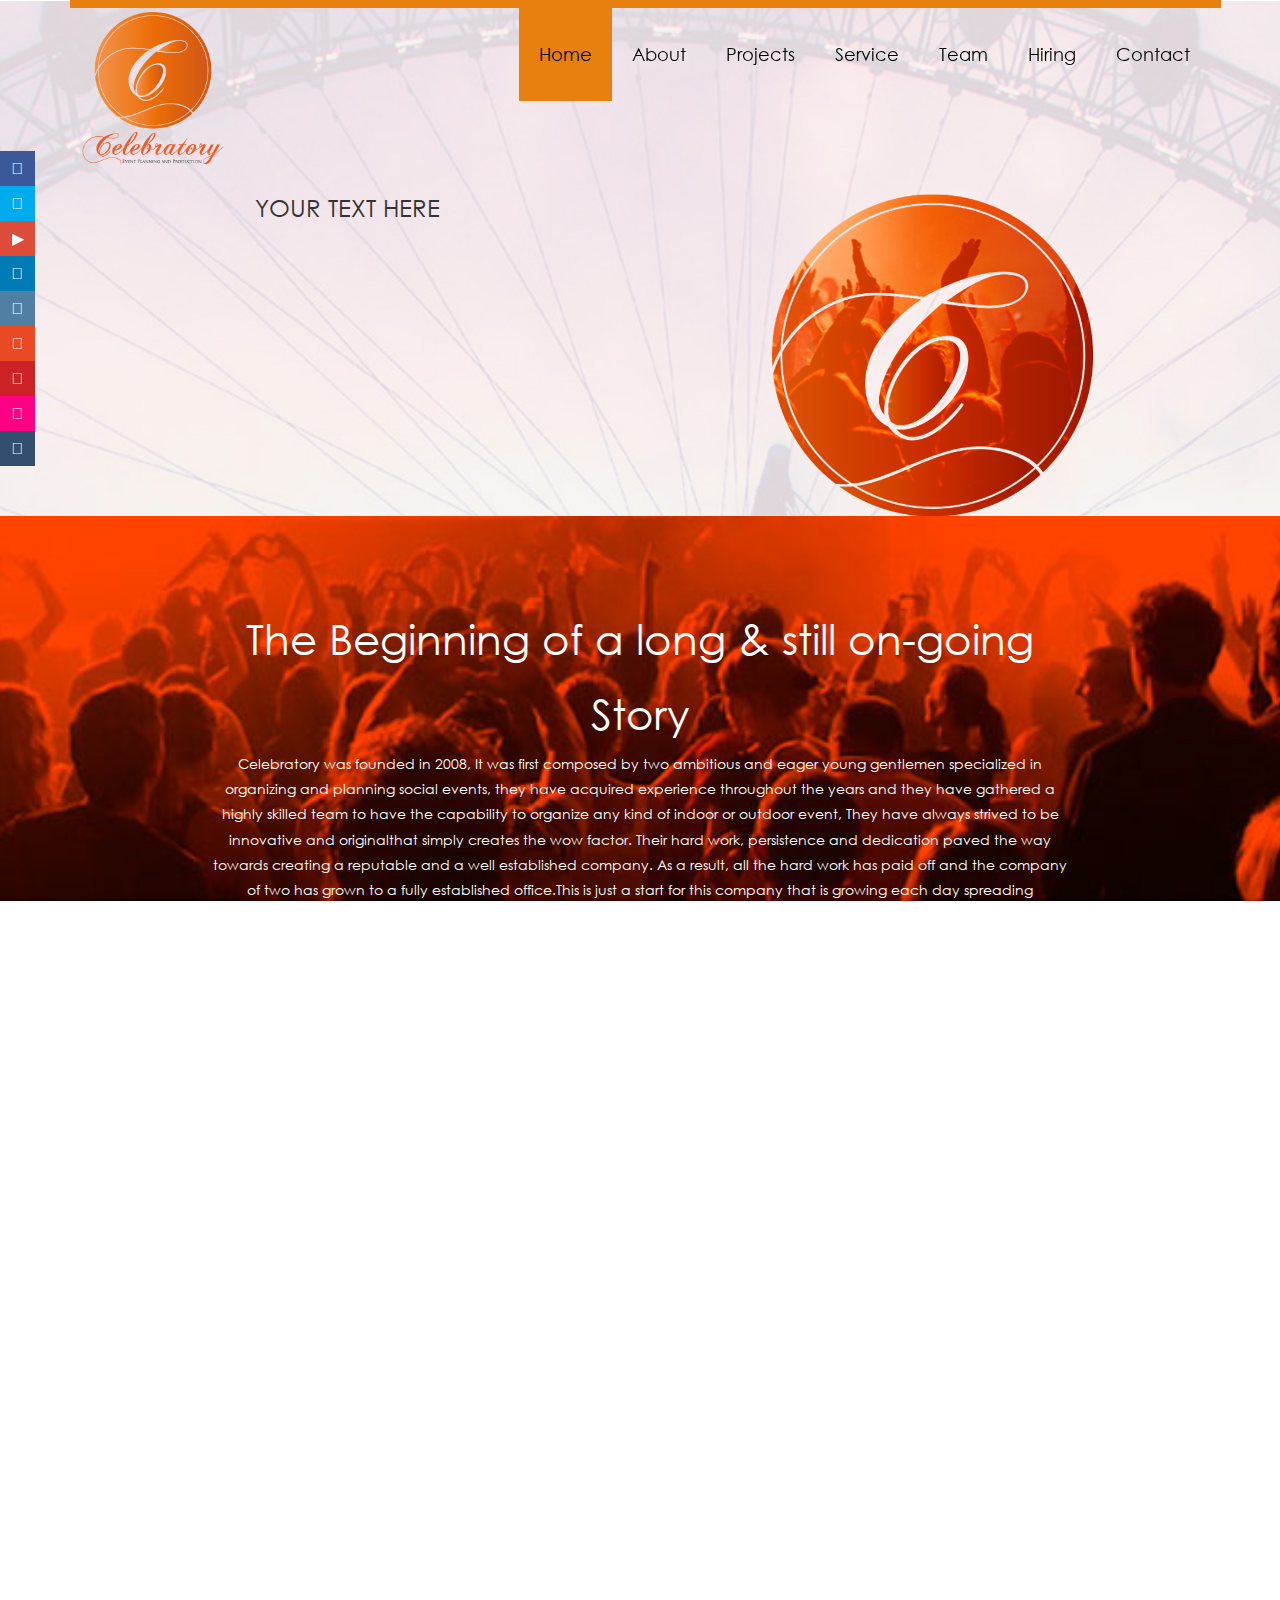
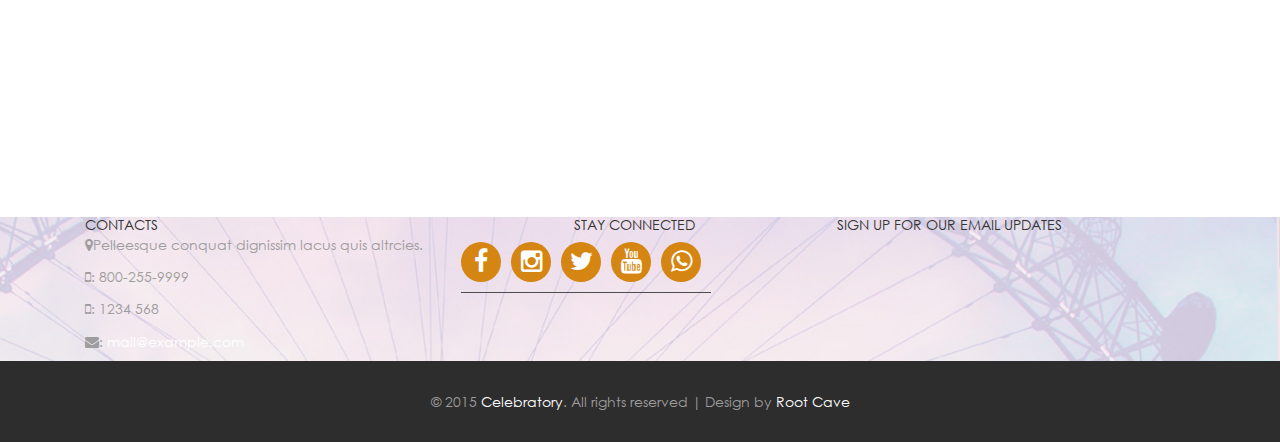
==== index.html @ a5f28ac8 "hiring finished" ====
<html><head>
        <title>Celebratory | Home :: House of Celebration</title>
        <link href="css/font-awesome.min.css" rel="stylesheet" type="text/css" media="all">
        <link href="css/entypo.css" rel="stylesheet" type="text/css" media="all">
        <link href="css/bootstrap.css" type="text/css" rel="stylesheet" media="all">
        <link href="css/style.css" type="text/css" rel="stylesheet" media="all">
        <!-- Custom Theme files -->
        <meta name="viewport" content="width=device-width, initial-scale=1">
        <meta http-equiv="Content-Type" content="text/html; charset=utf-8">
        <meta name="keywords" content="Framer Responsive web template, Bootstrap Web Templates, Flat Web Templates, Android Compatible web template, 

	Smartphone Compatible web template, free webdesigns for Nokia, Samsung, LG, SonyErricsson, Motorola web design">
        <script type="application/x-javascript">
            addEventListener("load", function() { setTimeout(hideURLbar, 0); }, false); function hideURLbar(){ window.scrollTo(0,1); }
        </script>
        <!-- //Custom Theme files -->
        <!--web-font-->
        <!--//web-font-->
        <!-- js -->
        <script src="js/jquery-1.11.1.min.js"></script>
        <!-- //js -->
        <!-- start-smoth-scrolling-->
        <script type="text/javascript" src="js/move-top.js"></script>
        <script type="text/javascript" src="js/easing.js"></script>
        <script type="text/javascript">
            jQuery(document).ready(function($) {
            			$(".scroll").click(function(event){		
            				event.preventDefault();
            				$('html,body').animate({scrollTop:$(this.hash).offset().top},1000);
            			});
            		});
        </script>
        <!--//end-smoth-scrolling-->
    </head><body>
        <!--banner-->
        <div class="banner">
            <!--header-->
            <div class="top-nav">
                <nav class="navbar navbar-default">
                    <div class="container">
                        <span></span>
                        <div class="navbar-header navbar-left">
                            <button type="button" class="navbar-toggle collapsed" data-toggle="collapse" data-target="#bs-example-navbar-collapse-1">
                                <span class="sr-only">Toggle navigation</span>
                                <span class="icon-bar"></span>
                                <span class="icon-bar"></span>
                                <span class="icon-bar"></span>
                            </button>
                            <!-- <h1><a href="index.html">Framer</a></h1> -->
                            <img src="img/celebratory.png" class="logo">
                        </div>
                        <!--navigation-->
                        <!-- Collect the nav links, forms, and other content for toggling -->
                        <div class="collapse navbar-collapse navbar-right" id="bs-example-navbar-collapse-1">
                            <ul class="nav navbar-nav navbar-left">
                                <li class="hvr-bounce-to-bottom active">
                                    <a href="index.html">Home</a>
                                </li>
                                <li class="hvr-bounce-to-bottom">
                                    <a href="about.html">About</a>
                                </li><li class="hvr-bounce-to-bottom">
                                    <a href="projects.html">Projects</a>
                                </li>
                                <li class="hvr-bounce-to-bottom">
                                    <a href="service.html">Service</a>
                                </li>
                                <li class="hvr-bounce-to-bottom">
                                    <a href="team.html">Team</a>
                                </li>
                                <li class="hvr-bounce-to-bottom">
                                    <a href="hiring.html">Hiring</a>
                                </li>
                                <li class="hvr-bounce-to-bottom">
                                    <a href="contact.html">Contact</a>
                                </li>
                            </ul>
                            <div class="clearfix"></div>
                        </div>
                        <!--//navigation-->
                    </div>
                </nav>
            </div>
            <!--//header-->
            <aside id="sticky-social">
                <ul>
                    <li>
                        <a href="#" class="entypo-facebook" target="_blank"><span>Facebook</span></a>
                    </li>
                    <li>
                        <a href="#" class="entypo-twitter" target="_blank"><span>Twitter</span></a>
                    </li>
                    <li>
                        <a href="#" class="entypo-play" target="_blank"><span>Youtube</span></a>
                    </li>
                    <li>
                        <a href="#" class="entypo-linkedin" target="_blank"><span>LinkedIn</span></a>
                    </li>
                    <li>
                        <a href="#" class="entypo-instagrem" target="_blank"><span>Instagram</span></a>
                    </li>
                    <li>
                        <a href="#" class="entypo-stumbleupon" target="_blank"><span>StumbleUpon</span></a>
                    </li>
                    <li>
                        <a href="#" class="entypo-pinterest" target="_blank"><span>Pinterest</span></a>
                    </li>
                    <li>
                        <a href="#" class="entypo-flickr" target="_blank"><span>Flickr</span></a>
                    </li>
                    <li>
                        <a href="#" class="entypo-tumblr" target="_blank"><span>Tumblr</span></a>
                    </li>
                </ul>
            </aside>
            <!--banner-info-->
            <div class="banner-info">
                <!-- container -->
                <div class="container">
                    <!--banner Slider starts Here-->
                    <div class="row">
                        <!--Header Text -->
                        <div class="col-md-6 col-sm-12">
                            <h3 class="text-center">YOUR TEXT HERE</h3>
                        </div>
                        <!--Header Image -->
                        <div class="col-md-6 col-sm-12" >
                            <img src="img/home/icon.png" class="header-img img-responsive">
                        </div>
                    </div>
                    <!--//End-slider-script-->
                </div>
            </div>
            <!--//banner-->
            <!-- welcome -->
            <div class="welcome">
                <!-- container -->
                <div class="container">
                    <div class="welcome-info">
                        <h3 class="welcome-title">The Beginning of a long &amp; still on-going Story</h3>
                        <p>Celebratory was founded in 2008, It was first composed by two ambitious
                            and eager young gentlemen specialized in organizing and planning social
                            events, they have acquired experience throughout the years and they have
                            gathered a highly skilled team to have the capability to organize any kind
                            of indoor or outdoor event, They have always strived to be innovative and
                            originalthat simply creates the wow factor. Their hard work, persistence
                            and dedication paved the way towards creating a reputable and a well established
                            company. As a result, all the hard work has paid off and the company of
                            two has grown to a fully established office.This is just a start for this
                            company that is growing each day spreading happiness.</p>
                    </div>
                    <div class="clearfix"></div>
                </div>
                <!-- //container -->
            </div>
            <!-- //welcome -->
            <!--slid-->
            <div class="slid">
                <div class="container">
                    <div class="slid-info">
                        <h4>Planning &amp; production</h4>
                        <p>"Lorem ipsum dolor sit amet, consectetur adipiscing elit, sed do eiusmod
                            tempor incididunt ut labore et dolore magna aliqua. Ut enim ad minim veniam,
                            quis nostrud exercitation ullamco laboris nisi ut aliquip ex ea commodo
                            consequat. "Lorem ipsum dolor sit amet, consectetur adipiscing elit, sed
                            do eiusmod tempor incididunt ut labore et dolore magna aliqua. Ut enim
                            ad minim veniam, quis nostrud exercitation ullamco laboris nisi ut aliquip
                            ex ea commodo consequat.</p>
                    </div>
                </div>
            </div>
            <!--//slid-->
            <!--team-->
            <div class="qe">
                <div class="container">
                    <div class="col-md-6">
                        <h4>CELEBRATORY QUALITY</h4>
                        <p>Lorem ipsum dolor sit amet, consectetur adipiscing elit, sed do eiusmod
                            tempor incididunt ut labore et dolore magna aliqua. Ut enim ad minim veniam,
                            quis nostrud exercitation ullamco laboris nisi ut aliquip</p>
                    </div>
                    <div class="col-md-6">
                        <h4>CELEBRATORY EXPERIENCE</h4>
                        <p>Lorem ipsum dolor sit amet, consectetur adipiscing elit, sed do eiusmod
                            tempor incididunt ut labore et dolore magna aliqua. Ut enim ad minim veniam,
                            quis nostrud exercitation ullamco laboris nisi ut aliquip e</p>
                    </div>
                </div>
            </div>
            <!--//qe-->
            <!-- footer-->
            <div class="footer">
                <div class="container">
                    <div class="footer-grids">
                        <div class="col-md-4 footer-grid ">
                            <h5 class="title">CONTACTS</h5>
                            <p>
                                <i class="fa fa-map-marker"></i>Pelleesque conquat dignissim lacus quis altrcies.</p>
                            <div class="footer-grid-address">
                                <p>
                                    <i class="fa fa-mobile"></i>: 800-255-9999</p>
                                <p>
                                    <i class="fa fa-mobile"></i>: 1234 568</p>
                                <p>
                                    <i class="fa fa-envelope"></i>:
                                    <a class="email-link" href="mailto:example@mail.com">mail@example.com</a>
                                </p>
                            </div>
                            <div class="clearfix"></div>
                        </div>
                        <div class="col-md-4 footer-grid text-center">
                            <h5 class="title">STAY CONNECTED</h5>
                            <ul class="fa-social">
                                <li>
                                    <a href="http://facebook.com/" target="_blank"><i class="fa fa-facebook"></i></a>
                                </li>
                                <li>
                                    <a href="http://instagram.com/" target="_blank"><i class="fa fa-instagram"></i></a>
                                </li>
                                <li>
                                    <a href="http://twitter.com/" target="_blank"><i class="fa fa-twitter"></i></a>
                                </li>
                                <li>
                                    <a href="http://youtube.com/" target="_blank"><i class="fa fa-youtube"></i> </a>
                                </li>
                                <li>
                                    <a href="intent://send/01005399170#Intent;scheme=smsto;package=com.whatsapp;action=android.intent.action.SENDTO;end"><i class="fa fa-whatsapp"></i> </a>
                                </li>
                            </ul>
                        </div>
                        <div class="col-md-4 footer-grid">
                            <h5 class="title">SIGN UP FOR OUR EMAIL UPDATES</h5>
                            <ul></ul>
                        </div>
                    </div>
                </div>
            </div>
            <div class="clear"></div>
            <div class="copy-right">
                <div class="container">
                    <p>© 2015
                        <a href="index.html">Celebratory</a>. All rights reserved | Design by
                        <a href="http://rootcave.com">Root Cave </a>
                    </p>
                </div>
            </div>
            <!--//footer-->
            <!--smooth-scrolling-of-move-up-->
            <script type="text/javascript">
                $(document).ready(function() {
                			/*
                			var defaults = {
                				containerID: 'toTop', // fading element id
                				containerHoverID: 'toTopHover', // fading element hover id
                				scrollSpeed: 1200,
                				easingType: 'linear' 
                			};
                			*/
                			
                			$().UItoTop({ easingType: 'easeOutQuart' });
                			
                		});
            </script>
            <a href="#" id="toTop" style="display: block;"> <span id="toTopHover" style="opacity: 1;"> </span></a>
            <!--//smooth-scrolling-of-move-up-->
            <!-- Bootstrap core JavaScript==================================================-
            ->

    <!-- Placed at the end of the document so the pages load faster -->
            <script src="js/bootstrap.js"></script>
    

</div></body></html>
---- css/entypo.css ----
@charset "UTF-8";
@font-face {
  font-family: 'entypo';
  font-style: normal;
  font-weight: normal;
  src: url('http://weloveiconfonts.com/api/fonts/entypo/entypo.eot');
  src: url('http://weloveiconfonts.com/api/fonts/entypo/entypo.eot?#iefix') format('eot'), 
  url('http://weloveiconfonts.com/api/fonts/entypo/entypo.woff') format('woff'), 
  url('http://weloveiconfonts.com/api/fonts/entypo/entypo.ttf') format('truetype'), 
  url('http://weloveiconfonts.com/api/fonts/entypo/entypo.svg#entypo') format('svg');
}
.entypo-note:before{content:"\266a"}.entypo-note-beamed:before{content:"\266b"}.entypo-music:before{content:"\1f3b5"}.entypo-search:before{content:"\1f50d"}.entypo-flashlight:before{content:"\1f526"}.entypo-mail:before{content:"\2709"}.entypo-heart:before{content:"\2665"}.entypo-heart-empty:before{content:"\2661"}.entypo-star:before{content:"\2605"}.entypo-star-empty:before{content:"\2606"}.entypo-user:before{content:"\1f464"}.entypo-users:before{content:"\1f465"}.entypo-user-add:before{content:"\e700"}.entypo-video:before{content:"\1f3ac"}.entypo-picture:before{content:"\1f304"}.entypo-camera:before{content:"\1f4f7"}.entypo-layout:before{content:"\268f"}.entypo-menu:before{content:"\2630"}.entypo-check:before{content:"\2713"}.entypo-cancel:before{content:"\2715"}.entypo-cancel-circled:before{content:"\2716"}.entypo-cancel-squared:before{content:"\274e"}.entypo-plus:before{content:"\2b"}.entypo-plus-circled:before{content:"\2795"}.entypo-plus-squared:before{content:"\229e"}.entypo-minus:before{content:"\2d"}.entypo-minus-circled:before{content:"\2796"}.entypo-minus-squared:before{content:"\229f"}.entypo-help:before{content:"\2753"}.entypo-help-circled:before{content:"\e704"}.entypo-info:before{content:"\2139"}.entypo-info-circled:before{content:"\e705"}.entypo-back:before{content:"\1f519"}.entypo-home:before{content:"\2302"}.entypo-link:before{content:"\1f517"}.entypo-attach:before{content:"\1f4ce"}.entypo-lock:before{content:"\1f512"}.entypo-lock-open:before{content:"\1f513"}.entypo-eye:before{content:"\e70a"}.entypo-tag:before{content:"\e70c"}.entypo-bookmark:before{content:"\1f516"}.entypo-bookmarks:before{content:"\1f4d1"}.entypo-flag:before{content:"\2691"}.entypo-thumbs-up:before{content:"\1f44d"}.entypo-thumbs-down:before{content:"\1f44e"}.entypo-download:before{content:"\1f4e5"}.entypo-upload:before{content:"\1f4e4"}.entypo-upload-cloud:before{content:"\e711"}.entypo-reply:before{content:"\e712"}.entypo-reply-all:before{content:"\e713"}.entypo-forward:before{content:"\27a6"}.entypo-quote:before{content:"\275e"}.entypo-code:before{content:"\e714"}.entypo-export:before{content:"\e715"}.entypo-pencil:before{content:"\270e"}.entypo-feather:before{content:"\2712"}.entypo-print:before{content:"\e716"}.entypo-retweet:before{content:"\e717"}.entypo-keyboard:before{content:"\2328"}.entypo-comment:before{content:"\e718"}.entypo-chat:before{content:"\e720"}.entypo-bell:before{content:"\1f514"}.entypo-attention:before{content:"\26a0"}.entypo-alert:before{content:"\1f4a5'"}.entypo-vcard:before{content:"\e722"}.entypo-address:before{content:"\e723"}.entypo-location:before{content:"\e724"}.entypo-map:before{content:"\e727"}.entypo-direction:before{content:"\27a2"}.entypo-compass:before{content:"\e728"}.entypo-cup:before{content:"\2615"}.entypo-trash:before{content:"\e729"}.entypo-doc:before{content:"\e730"}.entypo-docs:before{content:"\e736"}.entypo-doc-landscape:before{content:"\e737"}.entypo-doc-text:before{content:"\1f4c4"}.entypo-doc-text-inv:before{content:"\e731"}.entypo-newspaper:before{content:"\1f4f0"}.entypo-book-open:before{content:"\1f4d6"}.entypo-book:before{content:"\1f4d5"}.entypo-folder:before{content:"\1f4c1"}.entypo-archive:before{content:"\e738"}.entypo-box:before{content:"\1f4e6"}.entypo-rss:before{content:"\e73a"}.entypo-phone:before{content:"\1f4dE"}.entypo-cog:before{content:"\2699"}.entypo-tools:before{content:"\2692"}.entypo-share:before{content:"\e73c"}.entypo-shareable:before{content:"\e73e"}.entypo-basket:before{content:"\e73d"}.entypo-bag:before{content:"\1f45c'"}.entypo-calendar:before{content:"\1f4c5"}.entypo-login:before{content:"\e740"}.entypo-logout:before{content:"\e741"}.entypo-mic:before{content:"\1f3a4"}.entypo-mute:before{content:"\1f507"}.entypo-sound:before{content:"\1f50a"}.entypo-volume:before{content:"\e742"}.entypo-clock:before{content:"\1f554"}.entypo-hourglass:before{content:"\23f3"}.entypo-lamp:before{content:"\1f4a1"}.entypo-light-down:before{content:"\1f505"}.entypo-light-up:before{content:"\1f506"}.entypo-adjust:before{content:"\25d1"}.entypo-block:before{content:"\1f6ab"}.entypo-resize-full:before{content:"\e744"}.entypo-resize-small:before{content:"\e746"}.entypo-popup:before{content:"\e74c"}.entypo-publish:before{content:"\e74d"}.entypo-window:before{content:"\e74e"}.entypo-arrow-combo:before{content:"\e74f"}.entypo-down-circled:before{content:"\e758"}.entypo-left-circled:before{content:"\e759"}.entypo-right-circled:before{content:"\e75a"}.entypo-up-circled:before{content:"\e75b"}.entypo-down-open:before{content:"\e75c"}.entypo-left-open:before{content:"\e75d"}.entypo-right-open:before{content:"\e75e"}.entypo-up-open:before{content:"\e75f"}.entypo-down-open-mini:before{content:"\e760"}.entypo-left-open-mini:before{content:"\e761"}.entypo-right-open-mini:before{content:"\e762"}.entypo-up-open-mini:before{content:"\e763"}.entypo-down-open-big:before{content:"\e764"}.entypo-left-open-big:before{content:"\e765"}.entypo-right-open-big:before{content:"\e766"}.entypo-up-open-big:before{content:"\e767"}.entypo-down:before{content:"\2b07"}.entypo-left:before{content:"\2b05"}.entypo-right:before{content:"\27a1"}.entypo-up:before{content:"\2b06"}.entypo-down-dir:before{content:"\25be"}.entypo-left-dir:before{content:"\25c2"}.entypo-right-dir:before{content:"\25b8"}.entypo-up-dir:before{content:"\25b4"}.entypo-down-bold:before{content:"\e4b0"}.entypo-left-bold:before{content:"\e4ad"}.entypo-right-bold:before{content:"\e4ae"}.entypo-up-bold:before{content:"\e4af"}.entypo-down-thin:before{content:"\2193"}.entypo-left-thin:before{content:"\2190"}.entypo-right-thin:before{content:"\2192"}.entypo-up-thin:before{content:"\2191"}.entypo-ccw:before{content:"\27f2"}.entypo-cw:before{content:"\27f3"}.entypo-arrows-ccw:before{content:"\1f504"}.entypo-level-down:before{content:"\21b3"}.entypo-level-up:before{content:"\21b0"}.entypo-shuffle:before{content:"\1f500"}.entypo-loop:before{content:"\1f501"}.entypo-switch:before{content:"\21c6"}.entypo-play:before{content:"\25b6"}.entypo-stop:before{content:"\25a0"}.entypo-pause:before{content:"\2389"}.entypo-record:before{content:"\26ab"}.entypo-to-end:before{content:"\23ed"}.entypo-to-start:before{content:"\23ee"}.entypo-fast-forward:before{content:"\23e9"}.entypo-fast-backward:before{content:"\23ea"}.entypo-progress-0:before{content:"\e768"}.entypo-progress-1:before{content:"\e769"}.entypo-progress-2:before{content:"\e76a"}.entypo-progress-3:before{content:"\e76b"}.entypo-target:before{content:"\1f3af"}.entypo-palette:before{content:"\1f3a8"}.entypo-list:before{content:"\e005"}.entypo-list-add:before{content:"\e003"}.entypo-signal:before{content:"\1f4f6"}.entypo-trophy:before{content:"\1f3c6"}.entypo-battery:before{content:"\1f50b"}.entypo-back-in-time:before{content:"\e771"}.entypo-monitor:before{content:"\1f4bb"}.entypo-mobile:before{content:"\1f4f1"}.entypo-network:before{content:"\e776"}.entypo-cd:before{content:"\1f4bf"}.entypo-inbox:before{content:"\e777"}.entypo-install:before{content:"\e778"}.entypo-globe:before{content:"\1f30e"}.entypo-cloud:before{content:"\2601"}.entypo-cloud-thunder:before{content:"\26c8"}.entypo-flash:before{content:"\26a1"}.entypo-moon:before{content:"\263d"}.entypo-flight:before{content:"\2708"}.entypo-paper-plane:before{content:"\e79b"}.entypo-leaf:before{content:"\1f342"}.entypo-lifebuoy:before{content:"\e788"}.entypo-mouse:before{content:"\e789"}.entypo-briefcase:before{content:"\1f4bc"}.entypo-suitcase:before{content:"\e78e"}.entypo-dot:before{content:"\e78b"}.entypo-dot-2:before{content:"\e78c"}.entypo-dot-3:before{content:"\e78d"}.entypo-brush:before{content:"\e79a"}.entypo-magnet:before{content:"\e7a1"}.entypo-infinity:before{content:"\221e"}.entypo-erase:before{content:"\232b"}.entypo-chart-pie:before{content:"\e751"}.entypo-chart-line:before{content:"\1f4c8"}.entypo-chart-bar:before{content:"\1f4ca"}.entypo-chart-area:before{content:"\1f53e"}.entypo-tape:before{content:"\2707"}.entypo-graduation-cap:before{content:"\1f393"}.entypo-language:before{content:"\e752"}.entypo-ticket:before{content:"\1f3ab"}.entypo-water:before{content:"\1f4a6"}.entypo-droplet:before{content:"\1f4a7"}.entypo-air:before{content:"\e753"}.entypo-credit-card:before{content:"\1f4b3"}.entypo-floppy:before{content:"\1f4be"}.entypo-clipboard:before{content:"\1f4cb"}.entypo-megaphone:before{content:"\1f4e3"}.entypo-database:before{content:"\e754"}.entypo-drive:before{content:"\e755"}.entypo-bucket:before{content:"\e756"}.entypo-thermometer:before{content:"\e757"}.entypo-key:before{content:"\1f511"}.entypo-flow-cascade:before{content:"\e790"}.entypo-flow-branch:before{content:"\e791"}.entypo-flow-tree:before{content:"\e792"}.entypo-flow-line:before{content:"\e793"}.entypo-flow-parallel:before{content:"\e794"}.entypo-rocket:before{content:"\1f680"}.entypo-gauge:before{content:"\e7a2"}.entypo-traffic-cone:before{content:"\e7a3"}.entypo-cc:before{content:"\e7a5"}.entypo-cc-by:before{content:"\e7a6"}.entypo-cc-nc:before{content:"\e7a7"}.entypo-cc-nc-eu:before{content:"\e7a8"}.entypo-cc-nc-jp:before{content:"\e7a9"}.entypo-cc-sa:before{content:"\e7aa"}.entypo-cc-nd:before{content:"\e7ab"}.entypo-cc-pd:before{content:"\e7ac"}.entypo-cc-zero:before{content:"\e7ad"}.entypo-cc-share:before{content:"\e7ae"}.entypo-cc-remix:before{content:"\e7af"}.entypo-github:before{content:"\f300"}.entypo-github-circled:before{content:"\f301"}.entypo-flickr:before{content:"\f303"}.entypo-flickr-circled:before{content:"\f304"}.entypo-vimeo:before{content:"\f306"}.entypo-vimeo-circled:before{content:"\f307"}.entypo-twitter:before{content:"\f309"}.entypo-twitter-circled:before{content:"\f30a"}.entypo-facebook:before{content:"\f30c"}.entypo-facebook-circled:before{content:"\f30d"}.entypo-facebook-squared:before{content:"\f30e"}.entypo-gplus:before{content:"\f30f"}.entypo-gplus-circled:before{content:"\f310"}.entypo-pinterest:before{content:"\f312"}.entypo-pinterest-circled:before{content:"\f313"}.entypo-tumblr:before{content:"\f315"}.entypo-tumblr-circled:before{content:"\f316"}.entypo-linkedin:before{content:"\f318"}.entypo-linkedin-circled:before{content:"\f319"}.entypo-dribbble:before{content:"\f31b"}.entypo-dribbble-circled:before{content:"\f31c"}.entypo-stumbleupon:before{content:"\f31e"}.entypo-stumbleupon-circled:before{content:"\f31f"}.entypo-lastfm:before{content:"\f321"}.entypo-lastfm-circled:before{content:"\f322"}.entypo-rdio:before{content:"\f324"}.entypo-rdio-circled:before{content:"\f325"}.entypo-spotify:before{content:"\f327"}.entypo-spotify-circled:before{content:"\f328"}.entypo-qq:before{content:"\f32a"}.entypo-instagrem:before{content:"\f32d"}.entypo-dropbox:before{content:"\f330"}.entypo-evernote:before{content:"\f333"}.entypo-flattr:before{content:"\f336"}.entypo-skype:before{content:"\f339"}.entypo-skype-circled:before{content:"\f33a"}.entypo-renren:before{content:"\f33c"}.entypo-sina-weibo:before{content:"\f33f"}.entypo-paypal:before{content:"\f342"}.entypo-picasa:before{content:"\f345"}.entypo-soundcloud:before{content:"\f348"}.entypo-mixi:before{content:"\f34b"}.entypo-behance:before{content:"\f34e"}.entypo-google-circles:before{content:"\f351"}.entypo-vkontakte:before{content:"\f354"}.entypo-smashing:before{content:"\f357"}.entypo-sweden:before{content:"\f601"}.entypo-db-shape:before{content:"\f600"}.entypo-logo-db:before{content:"\f603"}
---- css/style.css ----
/*--
Author: Root Cave
Author URL: http://rootcave.com
License: Creative Commons Attribution 3.0 Unported
License URL: http://creativecommons.org/licenses/by/3.0/
--*/
*{
    font-family: 'Century Gothic';
}
body{
	margin:0;
	font-family: 'Century Gothic';
}
@font-face {
      font-family: 'Century Gothic';
      src: url(../fonts/GOTHIC.TTF) format('truetype');
}
body a{
	transition: 0.5s all ease;
	-webkit-transition: 0.5s all ease;
	-moz-transition: 0.5s all ease;
	-o-transition: 0.5s all ease;
	-ms-transition: 0.5s all ease;
	text-decoration:none;
}
h1,h2,h3,h4,h5,h6{
	margin:0;			   
}
p{
	margin:0;
}
ul,label{
	margin:0;
	padding:0;
}
body a:hover{
	text-decoration:none;
}
/*--banner--*/
.banner {
    background: url(../img/home/header.jpg) no-repeat center center fixed;
    -webkit-background-size: cover;
    -moz-background-size: cover;
    -o-background-size: cover;
    background-size: cover;
}
/*--//banner--*/
@media (min-width: 768px){
.header-img{
    max-width:58% !important;
    margin-left: auto;
    margin-right: auto;
    text-align: center;
    display: table-cell;
    vertical-align: middle
}

}
@media (max-width: 480px){
    .header-img{
        max-width:20% !important;
        margin-left: auto;
        margin-right: auto;
        text-align: center;
        display: table-cell;
        vertical-align: middle
    }
}
@media (min-width: 481px) and (max-width: 767px){
    .header-img{
        max-width:40% !important;
        margin-left: auto;
        margin-right: auto;
        text-align: center;
        display: table-cell;
        vertical-align: middle
    }
}
/*--top-nav--*/
.logo{
    width: 166px;
    height: 166px
        
}
.navbar-header h1 {
    font-size: 6em;
    margin: 0 !important;
    display: block;
    height: 0;
    line-height: 0;
    padding: .6em 0;
	background-color:#E88010;
}
.navbar-header h1 a{
	color:#fff;
	padding: 0.15em .3em .1em;
}
.navbar-default .navbar-brand,.navbar-default .navbar-brand:hover, .navbar-default .navbar-brand:focus{
	color:#fff;
}
.navbar-nav > li > a {
    padding: 2em 1.1em;
    font-size: 1.3em;
    color: #000000 !important;
}
div#bs-example-navbar-collapse-1 {
    padding: 0;
}
nav.navbar.navbar-default {
    background: none;
    border: none;
}
.top-nav span {
    border: 4px solid #E88010;
    width: 119%;
    display: block;
}
/* Bounce To Bottom */
.hvr-bounce-to-bottom {
  display: inline-block;
  vertical-align: middle;
  -webkit-transform: translateZ(0);
  -moz-transform: translateZ(0);
  -o-transform: translateZ(0);
  -ms-transform: translateZ(0);
  transform: translateZ(0);
  box-shadow: 0 0 1px rgba(0, 0, 0, 0);
  -moz-box-shadow: 0 0 1px rgba(0, 0, 0, 0);
  -o-box-shadow: 0 0 1px rgba(0, 0, 0, 0);
  -ms-box-shadow: 0 0 1px rgba(0, 0, 0, 0);
  -webkit-box-shadow: 0 0 1px rgba(0, 0, 0, 0);
  -webkit-backface-visibility: hidden;
  -moz-backface-visibility: hidden;
  backface-visibility: hidden;
  -moz-osx-font-smoothing: grayscale;
  position: relative;
  -webkit-transition-property: color;
  -moz-transition-property: color;
  transition-property: color;
  -webkit-transition-duration: 0.5s;
  -moz-transition-duration: 0.5s;
  transition-duration: 0.5s;
}
.hvr-bounce-to-bottom:before {
  content: "";
  position: absolute;
  z-index: -1;
  top: 0;
  left: 0;
  right: 0;
  bottom: 0;
  background: #E88010;
  -webkit-transform: scaley(0);
  -moz-transform: scaley(0);
  -o-transform: scaley(0);
  -ms-transform: scaley(0);
  transform: scaley(0);
  -webkit-transform-origin: 50% 0;
  -moz-transform-origin: 50% 0;
  -ms-transform-origin: 50% 0;
  transform-origin: 50% 0;
  -webkit-transition-property: transform;
  transition-property: transform;
  -webkit-transition-duration: 0.5s;
  transition-duration: 0.5s;
  -webkit-transition-timing-function: ease-out;
  transition-timing-function: ease-out;
}
.hvr-bounce-to-bottom:hover a, .hvr-bounce-to-bottom:focus, .hvr-bounce-to-bottom:active {
  color: #fff;
}
.navbar-nav > li > a:hover {
    color: #fff !important;
}
.hvr-bounce-to-bottom:hover:before, .hvr-bounce-to-bottom:focus:before, .hvr-bounce-to-bottom:active:before {
  -webkit-transform: scaley(1);
  transform: scaley(1);
  -webkit-transition-timing-function: cubic-bezier(0.52, 1.64, 0.37, 0.66);
  transition-timing-function: cubic-bezier(0.52, 1.64, 0.37, 0.66);
}
.navbar-default .navbar-nav > .active > a, .navbar-default .navbar-nav > .active > a:hover, .navbar-default .navbar-nav > .active > a:focus {
    color: #fff;
    background-color: #E88010;
}
/*--//top-nav--*/
.bnr-text {
    text-align: center;
    color: #fff;
    margin-top: 9em;
}
.bnr-text  h2 {
    font-size: 6em;
    color: #fff;
}
.bnr-text p {
    font-size: 1.1em;
    line-height: 1.8em;
    width: 53%;
    margin: 1em auto 2.5em;
    color: rgba(255, 255, 255, 0.62);
}
.bnr-text a.more {
    font-size: 1.1em;
    color: #fff;
    border: 3px solid #fff;
    padding: 0.6em 5.5em;
	display: inline-block;
}
.bnr-text a.more.more-left {
    margin-right: 2em;
	color: #E88010;
}
a.more.more-right {
    border-color: #E88010;
	background-color:#E88010;
}
a.more.more-right:hover {
    background: none;
    color: #fff;
}
.bnr-text a.more.more-left:hover {
    background-color: #E88010;
    border-color: #E88010;
    color: #fff;
}
/*------------------Projects --------------------*/



.categories ul {
    list-style:none;
    padding:0;
    margin:0;
    margin-bottom:20px;
    text-align:center;

}

.categories ul li{
    display:inline-block;
    padding:0;
    line-height:24px;
    background:transparent;
    margin:0;
    margin-left:5px;
    margin-bottom:10px;
}

.categories ul li a{
    display:block;
    font-size:18px;
    font-weight:500;
    padding:10px 20px;
    border-radius:5px;
    border:2px solid transparent;
    -webkit-transition:all .2s ease-out;
    transition:all .2s ease-out;
}

.categories ul li a,
.categories ul li a:active,
.categories ul li a:hover{
    line-height:24px;
    background:#fff;
    color:orange;
    text-decoration:none;
}

.categories ul li a:hover,
.categories ul li.active a{
    color:#fff;
    background:orange;
}

.projects-container .row{
    -webkit-transition:height .5s ease-out;
    transition:height .5s ease-out;
}

.portfolio-item {
    position:relative;
    margin-bottom:30px;
    -webkit-transform:scale(1);
    transform:scale(1);
    opacity:1;
    -webkit-transition:all .4s ease-out;
    transition:all .4s ease-out;
}

.portfolio-item.filtered {
    -webkit-transform:scale(0.5);
    transform:scale(0.5);
    opacity:0.2;
    cursor:default;
}

.no-opacity .portfolio-item.filtered {
    display:none;
}

.portfolio-item.filtered a{
    cursor:default;
}

.portfolio-item.filtered .enlarge,
.portfolio-item.filtered .link,
.portfolio-item.filtered .overlay-mask,
.portfolio-item.filtered .project-title{
    display:none;
}

.portfolio-thumb {
    display:block;
    position:relative;
    box-shadow:0 2px 5px rgba(0,0,0,0.08);
    overflow:hidden;
}

.scrollimation .portfolio-thumb {
    -webkit-transform:translateY(100px);
    transform:translateY(100px);
    opacity:0;
    -webkit-transition:opacity .4s ease-out, -webkit-transform .4s ease-out;
    transition:opacity .4s ease-out, transform .4s ease-out;
}

.touch .scrollimation .portfolio-thumb,
.scrollimation .portfolio-thumb.in {
    -webkit-transform:translateY(0px);
    transform:translateY(0px);
    opacity:1;
}

.portfolio-thumb .overlay-mask{
    position:absolute;
    top:0;
    left:0;
    width:100%;
    height:100%;
    background:orange;
    opacity:0;
    filter:alpha(opacity=0);
    z-index:1;
    -webkit-transition:opacity .3s ease-out;
    transition:opacity .3s ease-out;
}


.portfolio-thumb:hover .overlay-mask {
    opacity:0.8;
    filter:alpha(opacity=80);
}

.portfolio-thumb .enlarge,
.portfolio-thumb .link{
    display:inline-block;
    margin:0;
    margin-top:-25px;
    font-size:50px;
    line-height:50px;
    color:#fff;
    opacity:0;
    filter:alpha(opacity=0);
    position:absolute;
    height:50px;
    width:64px;
    top:40%;
    left:50%;
    text-align:center;
    z-index:3;

}

.portfolio-thumb .enlarge{
    margin-left:-84px;
    -webkit-transform:translateX(-200px);
    transform:translateX(-200px);
    -webkit-transition:all .3s ease-out;
    transition:all .3s ease-out;
}

.portfolio-thumb:hover .enlarge{
    -webkit-transform:translateX(0);
    transform:translateX(0);
    opacity:1;
    filter:alpha(opacity=100);
    -webkit-transition:all .3s ease-out .3s;
    transition:all .3s ease-out .3s;
}

.portfolio-thumb .link{
    margin-left:20px;
    -webkit-transform:translateX(200px);
    transform:translateX(200px);
    -webkit-transition:all .3s ease-out;
    transition:all .3s ease-out;
}

.portfolio-thumb:hover .link{
    -webkit-transform:translate(0);
    transform:translate(0);
    opacity:1;
    filter:alpha(opacity=100);
    -webkit-transition:all .3s ease-out .6s;
    transition:all .3s ease-out .6s;
}

.portfolio-thumb .enlarge.centered,
.portfolio-thumb .link.centered{
    margin-left:-32px;
    -webkit-transform:translateY(-200px);
    transform:translateY(-200px);
    -webkit-transition-delay:0s;
    transition-delay:0s;
}

.portfolio-thumb:hover .enlarge.centered,
.portfolio-thumb:hover .link.centered{
    -webkit-transform:translateY(0);
    transform:translateY(0);
    -webkit-transition-delay:0.3s;
    transition-delay:0.3s;
}

.portfolio-thumb .project-title {
    display:block;
    width:100%;
    position:absolute;
    bottom:-100px;
    background:#fff;
    margin:0;
    padding:20px 0;
    font-size:21px;
    font-weight:300;
    color:#777;
    text-align:center;
    z-index:2;
    -webkit-transition:bottom .4s ease-out,color .2s ease-out;
    transition:bottom .4s ease-out,color .2s ease-out;
}

.portfolio-thumb:hover .project-title {
    bottom:0;
    -webkit-transition:bottom .3s ease-out .1s,color .2s ease-out 0s;
    transition:bottom .3s ease-out .1s,color .2s ease-out 0s;
}

.portfolio-thumb .project-title:hover {
    color:#5CC9DF;
}
/*------------------Team Members Here------------*/
.cel-team{

}
.cel-team-title h4{
    text-align: center;
    font-size: 4em;
    color: orange;
    margin: 0.8em;
}
.cel-team-info p{

    font-size: 2em;
    color: black;
    margin: 0.8em;
}
.cel-member-big-title h4{
    text-align: center;
    font-size: 4em;
    color: grey;
    margin: 0.8em;
}
.member-name h4{
    font-size: 2em;
    color: orange;
}
.member-title h4{
    font-size: 1.5em;
    color: black;
}
.member-desc p{
    font-size: 0.8em;
    color: gray;
    margin: 0.4em;
}
.cel-member-img img {
margin: 0.8em;
}
/*------------------ Social Media Icons Here----------*/

/* entypo */
[class*="entypo-"]:before {
   font-family: "entypo", sans-serif;
}
#sticky-social {
   left: 0;
   position: fixed;
   top: 150px;
}
#sticky-social a {
   background: #333;
   color: #fff;
   display: block;
   height: 35px;
   font: 16px "Open Sans", sans-serif;
   line-height: 35px;
   position: relative;
   text-align: center;
   width: 35px;
}
#sticky-social a span {
   line-height: 35px;
   left: -120px;
   position: absolute;
   text-align:center;
   width:120px;
}
#sticky-social a:hover span {
   left: 100%;
}
#sticky-social a[class*="facebook"],
#sticky-social a[class*="facebook"]:hover,
#sticky-social a[class*="facebook"] span { background: #3b5998; }

#sticky-social a[class*="twitter"],
#sticky-social a[class*="twitter"]:hover,
#sticky-social a[class*="twitter"] span { background: #00aced; }

#sticky-social a[class*="play"],
#sticky-social a[class*="play"]:hover,
#sticky-social a[class*="play"] span { background: #dd4b39; }

#sticky-social a[class*="linkedin"],
#sticky-social a[class*="linkedin"]:hover,
#sticky-social a[class*="linkedin"] span { background: #007bb6; }  

#sticky-social a[class*="instagrem"],
#sticky-social a[class*="instagrem"]:hover,
#sticky-social a[class*="instagrem"] span { background: #517fa4; }  

#sticky-social a[class*="stumbleupon"],
#sticky-social a[class*="stumbleupon"]:hover,
#sticky-social a[class*="stumbleupon"] span { background: #eb4924; }  

#sticky-social a[class*="pinterest"],
#sticky-social a[class*="pinterest"]:hover,
#sticky-social a[class*="pinterest"] span { background: #cc2127; }  

#sticky-social a[class*="flickr"],
#sticky-social a[class*="flickr"]:hover,
#sticky-social a[class*="flickr"] span { background: #ff0084; }  

#sticky-social a[class*="tumblr"],
#sticky-social a[class*="tumblr"]:hover,
#sticky-social a[class*="tumblr"] span { background: #32506d; }

/*----*/
.callbacks_tabs a{
 visibility: hidden;
}
.callbacks_tabs a:after {
  content: "\f111";
  font-size:0;
  font-family: FontAwesome;
  visibility: visible;
  display: block;
  height:10px;
  width:24px;
  display:inline-block;
  border:2px solid #EF3DBE;
  border-radius: 30px;
  -webkit-border-radius: 30px;
  -moz-border-radius: 30px;
  -o-border-radius: 30px;
  -ms-border-radius: 30px;
}
.callbacks_here a:after{
	border: 2px solid #EF3DBE;
	background: #FFFFFF;
}
/*-- Slider part Ends Here --*/
/*--welcome--*/
.welcome,.team,.about,.about-team,.gallery,.contact,.codes{
	padding:6em 0;
}
.welcome{
	text-align:center;
        background: url(../img/home/Celebratory-homeNew_02.jpg) no-repeat center center fixed;
    -webkit-background-size: cover;
    -moz-background-size: cover;
    -o-background-size: cover;
    background-size: cover;
    
}
h3.title {
    font-size: 5em;
    color: #E88010;
    text-align: center;
}
h5.caption {
    color: #777;
    font-size: 1.2em;
    line-height: 1.8em;
    font-weight: 600;
    margin: 1em 0;
}
.welcome-info h3 {
    font-size: 3em;
    color: #ffffff;
    margin: 0 auto;
    line-height: 1.8em;
    width: 75%;
}
.welcome-info p {
    font-size: 1em;
    color: #ffffff;
    margin: 0 auto;
    line-height: 1.8em;
    width: 75%;
}

/*---hiring---*/
.hiring{
    background: url(../img/hiring/Celebratory-HIRING_02.jpg) no-repeat center center ;
    min-height: 403px;
    -webkit-background-size: 100%;
    -moz-background-size: 100%;
    -o-background-size: 100%;
    background-size: 100%;

}
.hiring-info h4 {
    display: inline-block;
    text-align: center;
    vertical-align: baseline;
    font-size: 2em;
    margin-top: 200px;
    margin-left:50px;
    margin-right: 60px;
    color: white;
}


/*--view--*/
.bnr-galry {
    margin-top: 5em;
}
.view {
  width: 100%;
  margin: 0px;
  float: left;
  border: 0px solid #fff;
  overflow: hidden;
  position: relative;
  text-align: center;
  -webkit-box-shadow: 1px 1px 2px #e6e6e6;
  -moz-box-shadow: 1px 1px 2px #e6e6e6;
  box-shadow: 1px 1px 2px #e6e6e6;
  cursor: default;
}
.view .mask,.view .content {
   width: 100%;
   height: 300px;
   position: absolute;
   overflow: hidden;
   top: 0;
   left: 0;
   padding:4.5em 0;
}
.view img {
   display: block;
   position: relative;
}
.view h4 {
    text-transform: capitalize;
    color: #fff;
    text-align: center;
    position: relative;
    font-size: 4em;
}
.view p {
   font-size: 1em;
   position: relative;
   color: #fff !important;
   padding: 3px 20px 20px;
   text-align: center;
   margin:0;
}
.view-eighth .mask {
   background-color:rgba(0, 0, 0, 0.67);
   top: -200px;
   -ms-filter: "progid: DXImageTransform.Microsoft.Alpha(Opacity=0)";
   filter: alpha(opacity=0);
   opacity: 0;
   -webkit-transition: all 0.3s ease-out 0.5s;
   -moz-transition: all 0.3s ease-out 0.5s;
   -o-transition: all 0.3s ease-out 0.5s;
   -ms-transition: all 0.3s ease-out 0.5s;
   transition: all 0.3s ease-out 0.5s;
}
.view-eighth h4,.view-eighth p {
   -webkit-transform: translateY(-200px);
   -moz-transform: translateY(-200px);
   -o-transform: translateY(-200px);
   -ms-transform: translateY(-200px);
   transform: translateY(-200px);
   -webkit-transition: all 0.2s ease-in-out 0.1s;
   -moz-transition: all 0.2s ease-in-out 0.1s;
   -o-transition: all 0.2s ease-in-out 0.1s;
   -ms-transition: all 0.2s ease-in-out 0.1s;
   transition: all 0.2s ease-in-out 0.1s;
}
.view-eighth p {
   -webkit-transition: all 0.2s ease-in-out 0.2s;
   -moz-transition: all 0.2s ease-in-out 0.2s;
   -o-transition: all 0.2s ease-in-out 0.2s;
   -ms-transition: all 0.2s ease-in-out 0.2s;
   transition: all 0.2s ease-in-out 0.2s;
}
.view-eighth:hover .mask {
   -ms-filter: "progid: DXImageTransform.Microsoft.Alpha(Opacity=100)";
   filter: alpha(opacity=100);
   opacity: 1;
   top: 0px;
   -webkit-transition-delay: 0s;
   -moz-transition-delay: 0s;
   -o-transition-delay: 0s;
   -ms-transition-delay: 0s;
   transition-delay: 0s;
   -webkit-animation: bounceY 0.9s linear;
   -moz-animation: bounceY 0.9s linear;
   -ms-animation: bounceY 0.9s linear;
   animation: bounceY 0.9s linear;
   height: 100%;
}
.view-eighth:hover h4 {
   -webkit-transform: translateY(0px);
   -moz-transform: translateY(0px);
   -o-transform: translateY(0px);
   -ms-transform: translateY(0px);
   transform: translateY(0px);
   -webkit-transition-delay: 0.4s;
   -moz-transition-delay: 0.4s;
   -o-transition-delay: 0.4s;
   -ms-transition-delay: 0.4s;
   transition-delay: 0.4s;
}
.view-eighth:hover p,.view-eighth:hover a.info {
   -webkit-transform: translateY(0px);
   -moz-transform: translateY(0px);
   -o-transform: translateY(0px);
   -ms-transform: translateY(0px);
   transform: translateY(0px);
   -webkit-transition-delay: 0.2s;
   -moz-transition-delay: 0.2s;
   -o-transition-delay: 0.2s;
   -ms-transition-delay: 0.2s;
   transition-delay: 0.2s;
}
.view-eighth:hover a.info {
   -webkit-transition-delay: 0s;
   -moz-transition-delay: 0s;
   -o-transition-delay: 0s;
   -ms-transition-delay: 0s;
   transition-delay: 0s;
}
@keyframes bounceY {
    0% { transform: translateY(-205px);}
    40% { transform: translateY(-100px);}
    65% { transform: translateY(-52px);}
    82% { transform: translateY(-25px);}
    92% { transform: translateY(-12px);}
    55%, 75%, 87%, 97%, 100% { transform: translateY(0px);}
}
@-moz-keyframes bounceY {
    0% { -moz-transform: translateY(-205px);}
    40% { -moz-transform: translateY(-100px);}
    65% { -moz-transform: translateY(-52px);}
    82% { -moz-transform: translateY(-25px);}
    92% { -moz-transform: translateY(-12px);}
    55%, 75%, 87%, 97%, 100% { -moz-transform: translateY(0px);}
}
@-webkit-keyframes bounceY {
    0% { -webkit-transform: translateY(-205px);}
    40% { -webkit-transform: translateY(-100px);}
    65% { -webkit-transform: translateY(-52px);}
    82% { -webkit-transform: translateY(-25px);}
    92% { -webkit-transform: translateY(-12px);}
    55%, 75%, 87%, 97%, 100% { -webkit-transform: translateY(0px);}
}
/*--//view--*/
.slid {
    background: url(../img/home/Celebratory-homeNew_04.jpg) no-repeat center center fixed;
    -webkit-background-size: cover;
    -moz-background-size: cover;
    -o-background-size: cover;
    background-size: cover;
    text-align: center;

}
.slid h4 {
    font-size: 6em;
    color: #fff;
}
.slid p {
    font-size: 1em;
    color: #fff;
    line-height: 1.8em;
    width: 50%;
    letter-spacing: 1px;
    margin: 2em auto;
}
/*--team--*/
.team-grids{
	margin:4em 0 0;
}
.team-grid {
    padding: 0;
}
.team-info {
    border-top: 1px solid rgba(188, 188, 188, 0.57);
    border-bottom: 1px solid rgba(188, 188, 188, 0.57);
    padding: 4em 0;
}
.team-grid-left h4 {
    font-size: 1.5em;
    color: #777;
	transition:.5s all;
	-o-transition:.5s all;
	-webkit-transition:.5s all;
	-moz-transition:.5s all;
	-ms-transition:.5s all;
	
}
.team-grid-left {
    float: left;
    width: 76%;
    text-align: right;
    margin-top: 3em;
}
.team-grid-right{
	float:right;
	padding: 2em;
}
.team-grid-right.aliquam{
	float:left;
}
.team-grid-left.non{
	float:right ;
	width:77%;
	text-align:left;
}
.team span.glyphicon {
    font-size: 4em;
	color: rgb(134, 133, 133);
	transition:.5s all;
	-o-transition:.5s all;
	-webkit-transition:.5s all;
	-moz-transition:.5s all;
	-ms-transition:.5s all;
}
.team-grid:nth-child(1) .team-grid-right {
    border-right: 1px solid rgba(188, 188, 188, 0.57);
}
.team-grid.team-one {
    padding: 0 0 3em 0;
	position: relative;
}
.team-grid.team-one:after {
    content: '';
    height: 1px;
    background-color: rgba(188, 188, 188, 0.57);
    width: 90%;
    position: absolute;
    display: block;
    left: 0%;
    bottom: 0%;
}
.team-grid.team-one:nth-child(2):after {
    left: 10%;
}
.team-grid:hover span.glyphicon{
	color:#E88010;
}
.team-grid:hover .team-grid-left h4{
	color:#E88010;
}
/*--//team--*/
/*--special--*/
.special{
	padding:0 0 6em 0;
}
.special-grids h3 {
    margin-bottom: 0.5em;
}
.special p {
    color: #949494;
    font-size: 1em;
    line-height: 1.8em;
    margin-bottom: 1.5em;
}
.special iframe {
    border: none;
    height: 99%;
}
.special h6 {
    font-size: 1.1em;
    color: #0E0E0E;
    line-height: 1.6em;
    margin-bottom: 0.3em;
}
.special .progress {
    height: 16px;
    margin-bottom: 15px;
	background-color:rgba(232, 128, 16, 0.37);
}
.special .progress-bar {
    background-color: rgba(232, 128, 16, 0.63);
    line-height: 15px;
}
/*--special--*/
/*---start-footer-----*/
.footer {
    background: url("../img/home/footer.jpg") no-repeat center center ;
    -webkit-background-size: 100%;
    -moz-background-size: 100%;
    -o-background-size: 100%;
    background-size: 100%;
}
.footer-grid{
	float:left;
	width:33%;
}
.footer-grid h3.title {
    margin-top: 0.8em;
    font-size: 2em;
    text-align: left;
    color: #000000;
    margin-bottom: 0.8em;
}

.footer-grid ul {
    overflow: auto;
}

.footer-grid ul li {
    list-style-type: none;
    float: left;
}

.footer-grid ul li a i {
    background: #d58512;
    color: #fff;
    width: 40px;
    height: 40px;
    border-radius: 20px;
    font-size: 25px;
    text-align: center;
    margin-right: 10px;
    padding-top: 15%;
    transition: all 0.2s ease-in-out;
}

.footer-grid ul li a i .fa-facebook {
    background:#3b5998
}
.footer-grid ul li a i .fa-linkedin {
    background:#007bb6
}
.footer-grid ul li a i .fa-twitter {
    background:#00aced
}
.footer-grid ul li a i .fa-youtube {
    background:#dd4b39
}
.footer-grid ul li a i .fa-instagram{
     background:#8a6d3b
 }
.footer-grid ul li a i .fa-whatsapp{
     background: #4cae4c;
 }
.footer-grid ul li a i:hover {
    opacity: .7;
}
.footer-grid p {
    font-size: 1em;
    color: #9E9C9C;
    line-height: 1.8em;
    margin-bottom: 0.5em;
}
.footer-grid ul li{
	list-style-type:none;
}
.footer-grid ul li a {
    display: block;
    padding: 10px 0px;
    border-bottom: 1px solid rgb(78, 77, 77);
    font-size: 1em;
    color: #9E9C9C;
    transition: 0.5s ease;
    -o-transition: 0.5s ease;
    -webkit-transition: 0.5s ease;
    text-decoration: none;
}
.footer-grid a:hover{
	color:#E88010;
	text-decoration:none;
}
.footer-lastgrid{
	margin:0;
}
.email-link{
	color:#FFF;
	transition: 0.5s ease;
	-o-transition: 0.5s ease;
	-webkit-transition: 0.5s ease;
	text-transform:lowercase;
}
/*---start-copy-right-----*/
.copy-right {
    text-align: center;
    padding: 2em 0;
    background: #2D2D2D;
}
.copy-right p{
	font-size: 1em;
	color:#9E9C9C;
	line-height: 1.8em;
}
.copy-right p a{
	color:#fff;
	transition: 0.5s ease;
	-o-transition: 0.5s ease;
	-webkit-transition: 0.5s ease;
}
.copy-right p a:hover{
	color:#E88010;
	text-decoration:underline;
}
.footer-grd {
    float: left;
    width: 33.33%;
    border: 2px solid #fff;
}
.footer-grd a {
    display: block;
}
/*--- //footer ----*/

/*--gallery--*/
.gallery-grid {
    margin: 1em;
    padding: 0;
    float: left;
    width: 30.5%;
}
.gallery1 {
	position:relative;
	overflow: hidden;
}
.top-gallery {
    margin-top: 3em;
}
.gallery1 .textbox {
    width: 100%;
    height: 100%;
    position: absolute;
    top: 0;
    left: 0;
    -webkit-transform: scale(0);
    transform: scale(0);
    background-color: rgba(8, 8, 8, 0.59);
    border-radius: 50%;
	-webkit-border-radius: 50%;
	-moz-border-radius: 50%;
	-o-border-radius: 50%;
	-ms-border-radius: 50%;
	
}
.gallery1:hover .textbox {
	-webkit-transform: scale(1.5);
	transform: scale(1.5);
}
.gallery-grid img{
		width:100%;
}
.textbox {
	-webkit-transition: all 0.5s ease;
	transition: all 0.5s ease;
	-moz-transition: all 0.5s ease;
	-o-transition: all 0.5s ease;
	text-align:center;
}
.textbox h4 {
    font-size: 1.2em;
    color: #E88010;
    margin-top: 6em;
    font-style: italic;
}
.gallery-grids {
  margin-top: 2em;
}
/*--//gallery--*/
/*--Shortcodes--*/
h3.hdg {
    font-size: 2em;
}
.show-grid [class^=col-] {
	background: #fff;
	text-align: center;
	margin-bottom: 10px;
	line-height: 2em;
	border: 10px solid #f0f0f0;
}
.show-grid [class*="col-"]:hover {
  background: #e0e0e0;
}
.grid_3{
	margin-bottom:2em;
}
.xs h3, h3.m_1{
	color:#000;
	font-size:1.7em;
	font-weight:300;
	margin-bottom: 1em;
}
.grid_3 p{
  color: #999;
  font-size: 0.85em;
  margin-bottom: 1em;
  font-weight: 300;
}
.grid_4{
	background:none;
	margin-top:50px;
}
.label {
  font-weight: 300 !important;
  border-radius:4px;
  -webkit-border-radius:4px;
	-moz-border-radius:4px;
}  
.grid_5{
	background:none;
	padding:2em 0;
}
.grid_5 h3, .grid_5 h2, .grid_5 h1, .grid_5 h4, .grid_5 h5, h3.hdg {
	margin-bottom:1em;
	color: #E88010;
}
.table > thead > tr > th, .table > tbody > tr > th, .table > tfoot > tr > th, .table > thead > tr > td, .table > tbody > tr > td, .table > tfoot > tr > td {
  border-top: none !important;
}
.tab-content > .active {
  display: block;
  visibility: visible;
}
.pagination > .active > a, .pagination > .active > span, .pagination > .active > a:hover, .pagination > .active > span:hover, .pagination > .active > a:focus, .pagination > .active > span:focus {
  z-index: 0;
}
.badge-primary {
  background-color: #03a9f4;
}
.badge-success {
  background-color: #8bc34a;
}
.badge-warning {
  background-color: #ffc107;
}
.badge-danger {
  background-color: #e51c23;
}
.grid_3 p{
  line-height: 2em;
  color: #888;
  font-size: 0.9em;
  margin-bottom: 1em;
  font-weight: 300;
}
.bs-docs-example {
  margin: 1em 0;
}
section#tables  p {
 margin-top: 1em;
}
.tab-container .tab-content {
  border-radius: 0 2px 2px 2px;
  border: 1px solid #e0e0e0;
  padding: 16px;
  background-color: #ffffff;
}
.table td, .table>tbody>tr>td, .table>tbody>tr>th, .table>tfoot>tr>td, .table>tfoot>tr>th, .table>thead>tr>td, .table>thead>tr>th {
  padding: 15px!important;
}
.table > thead > tr > th, .table > tbody > tr > th, .table > tfoot > tr > th, .table > thead > tr > td, .table > tbody > tr > td, .table > tfoot > tr > td {
  font-size: 0.9em;
  color: #999;
  border-top: none !important;
}
.tab-content > .active {
  display: block;
  visibility: visible;
}
.label {
  font-weight: 300 !important;
}
.label {
  padding: 4px 6px;
  border: none;
  text-shadow: none;
}
.nav-tabs {
  margin-bottom: 1em;
}
.alert {
  font-size: 0.85em;
}
h1.t-button,h2.t-button,h3.t-button,h4.t-button,h5.t-button {
	line-height:1.8em;
  margin-top:0.5em;
  margin-bottom: 0.5em;
}
li.list-group-item1 {
  line-height: 2.5em;
}
.input-group {
  margin-bottom: 20px;
  }
.in-gp-tl{
	padding:0;
}
.in-gp-tb{
	padding-right:0;
}
.list-group {
  margin-bottom: 48px;
}
ol {
  margin-bottom: 44px;
}
h2.typoh2{
    margin: 0 0 10px;
}
@media (max-width:768px){
	.grid_5 {
		padding: 0 0 1em;
	}
	.grid_3 {
		margin-bottom: 0em;
	}
}
@media (max-width:640px){
	h1, .h1, h2, .h2, h3, .h3 {
		margin-top: 0px;
		margin-bottom: 0px;
	}
	.grid_5 h3, .grid_5 h2, .grid_5 h1, .grid_5 h4, .grid_5 h5, h3.hdg, h3.bars {
		margin-bottom: .5em;
	}
	.progress {
		height: 10px;
		margin-bottom: 10px;
	}
	ol.breadcrumb li,.grid_3 p,ul.list-group li,li.list-group-item1 {
		font-size: 14px;
	}
	.breadcrumb {
		margin-bottom: 10px;
	}
	.well {
		font-size: 14px;
		margin-bottom: 10px;
	}
	h2.typoh2 {
		font-size: 1.5em;
	}
.grid_4 {
    margin-top: 30px;
}
}
@media (max-width:480px){
	.table h1 {
		font-size: 26px;
	}
	.table h2 {
		font-size: 23px;
	}
	.table h3 {
		font-size: 20px;
	}
	.label {
		font-size: 53%;
	}
	.alert,p {
		font-size: 14px;
	}
	.pagination {
		margin: 20px 0 0px;
	}
}
@media (max-width: 320px){
	.grid_4 {
		margin-top: 18px;
	}
	h3.title {
		font-size: 1.6em;
	}
	.alert, p,ol.breadcrumb li, .grid_3 p,.well, ul.list-group li, li.list-group-item1,a.list-group-item {
		font-size: 13px;
	}
	.alert {
		padding: 10px;
		margin-bottom: 10px;
	}
	ul.pagination li a {
		font-size: 14px;
		padding: 5px 11px !important;
	}
	.list-group {
		margin-bottom: 10px;
	}
	.well {
		padding: 10px;
	}
	.nav > li > a {
		font-size: 14px;
	}
	table.table.table-striped,.table-bordered,.bs-docs-example {
		display: none;
	}
}
/*--//Shortcodes--*/
/*--contact--*/
.map {
    padding: 3em 0 5em !important;
}
.map iframe {
	width: 100%;
	height: 400px;
	border:none;
}
.contact-grids {
    margin-top: 3em;
}
.contact-info {
    background: url(../img/home/Celebratory-homeNew_02.jpg)no-repeat 0px 0px;
    background-size: cover;
	padding:5em 0;
}
.contact-left p {
    font-size: 1em;
    color: #fff;
    line-height: 1.8em;
}
.contact-left ul {
  margin: 1.5em 0 0 0;
  padding: 0;
}
.contact-left ul li {
    display: block;
    margin-top: 1em;
    font-size: 1em;
    color: #fff;
}
.contact-left ul li a{
	color: #fff;
}
.contact-left ul li a:hover{
	color:#E88010;
	padding-left: 15px;
}
.contact-left ul li span {
    width: 15px;
    height: 15px;
    margin-right: 0.5em;
}
.contact-form-left p {
  font-size: 1em;
  color: #fff;
  line-height: 1.5em;
}
.contact-right input[type="text"] {
    border: 2px solid #fff;
    width: 31.5%;
    outline: none;
    font-size: 1em;
    color: #fff;
    padding: 10px 12px;
    -webkit-appearance: none;
    background-color: transparent;
}
.contact-right input[type="text"]:nth-child(2){
	margin:0 1em;
}
.contact-right textarea {
    border: 2px solid #fff;
    outline: none;
    font-size: 1em;
    color: #fff;
    padding: 10px 12px;
    width: 100%;
    resize: none;
    height: 15em;
	margin-top:1em;
    -webkit-appearance: none;
    background-color: transparent;
}
.contact-right input[type="submit"] {
    border: 2px solid #E88010;
    padding: .5em 0;
    width: 28%;
    margin-top: 0.8em;
    font-size: 1em;
    color: #fff;
    letter-spacing: 1px;
    outline: none;
    background-color: #E88010;
    transition: 0.5s all ease;
    -webkit-transition: 0.5s all ease;
    -moz-transition: 0.5s all ease;
    -o-transition: 0.5s all ease;
    -ms-transition: 0.5s all ease;
    -webkit-appearance: none;
}
.contact-right input[type="submit"]:hover{
	background-color:transparent;
	color:#fff;
}
/*--slider-up-arrow--*/
#toTop {
	display: none;
	text-decoration: none;
	position: fixed;
	bottom: 3%;
	right: 3%;
	overflow: hidden;
	width: 45px;
	height: 32px;
	border: none;
	text-indent: 100%;
	background: url("../img/move-up.png") no-repeat 0px 0px;
}
#toTopHover {
	width: 45px;
	height: 32px;
	display: block;
	overflow: hidden;
	float: right;
	opacity: 0;
	-moz-opacity: 0;
	filter: alpha(opacity=0);
}
/*--//slider-up-arrow--*/
/*---- responsive-design -----*/
@media(max-width:1440px){
.top-nav span {
    width: 112%;
}
}
@media(max-width:1366px){
.top-nav span {
    width: 109%;
}
}
@media(max-width:1280px){
.top-nav span {
    width: 105%;
}
.navbar-header h1 {
    font-size: 5.5em;
}
}
@media (max-width: 1400px){
.top-nav span {
    width: 101%;
}
}
@media(max-width:1080px){
.bnr-text p {
    width: 64%;
}
.banner {
    min-height: 769px;
}
.bnr-text h2 {
    font-size: 5em;
}
.welcome, .team, .about, .about-team, .gallery, .contact, .codes {
    padding: 5em 0;
}
.welcome-info p {
    width: 78%;
}
.view .mask, .view .content {
    padding: 3.5em 0;
}
.slid p {
    width: 61%;
}
.slid {
    padding: 6em 0;
}

.special-grids:nth-child(2) {
    padding-right: 0;
}
.about-slid h3 {
    font-size: 6em;
}
.gallery-grid {
    width: 30.3%;
}
.textbox h4 {
    margin-top: 5em;
}
.contact-right input[type="text"] {
    width: 31.05%;
}
}
@media(max-width:1024px){
.top-nav span {
    width: 103%;
}
.navbar-nav > li > a {
    font-size: 1.1em;
}
.navbar-header h1 {
    font-size: 5.2em;
}
.banner {
    min-height: 769px;
}
.bnr-text {
    margin-top: 7em;
}
.about-grids h4 {
    font-size: 1.3em;
}
.about-slid {
    padding: 5em 0;
}
.thumbnail.team-thmnl {
    padding: 0;
}
}


/*------qe------*/
.qe{
    background: url(../img/home/Celebratory-homeNew_06.jpg) no-repeat center center fixed;
    -webkit-background-size: cover;
    -moz-background-size: cover;
    -o-background-size: cover;
    background-size: cover;
    color: white;
}
.qe h4 {
    font-size: 4em;
    padding: 1em;
}
.qe p {
    width: 75%;
    font-size: 1.25em;
    margin-bottom:0;
    padding: 2em;
}


@media(max-width:991px){
.top-nav span {
    width: 114%;
}
.bnr-text p {
    width: 77%;
    font-size: 1em;
}
.navbar-header h1 {
    font-size: 5em;
}
.bnr-text p {
    width: 70%;
}
.social-icons {
    top: 18%;
}
.welcome,  .about, .about-team, .gallery, .contact, .codes {
    padding: 4em 0;
}
h5.caption {
    font-size: 1.1em;
    margin: 0.5em 0;
}
.welcome-info p {
    width: 100%;
}
.bnr-galry {
    margin-top: 4em;
}
.bnr-galry-left {
    float: left;
    width: 50%;
	padding-left: 0;
}
.bnr-galry-right {
    float: right;
    width: 50%;
	padding-right: 0;
}
.slid h4 {
    font-size: 5em;
}
.slid p {
    width: 75%;
}

.special-grids h3 {
    margin-bottom: 0.4em;
}
.special-grids:nth-child(2) {
    margin-top: 2em;
}
.footer-grid {
    margin-right: 9%;
}
.footer-grid {
    margin-right: 9%;
    width: 41%;
}
.footer-grid:nth-child(2) {
    margin-bottom: 5em;
}
.footer {
    padding: 4em 0;
}
.footer-grid h3.title {
    margin-bottom: 0.5em;
}
.about-grids h4 {
    margin: 1em 0 .5em;
}
.about-slid p {
    font-size: 1em;
    width: 74%;
}
h3.title {
    font-size: 4.6em;
}
.gallery-grid {
    width: 31%;
    margin: 0.5em;
}
.textbox h4 {
    margin-top: 4.5em;
    font-size: 1.1em;
}
.contact-left {
    margin-top: 2em;
}
.contact-right input[type="text"] {
    width: 31.6%;
}
.bnr-text a.more {
    font-size: 1em;
    padding: 0.4em 4em;
}
.bnr-galry {
    margin-top: 3em;
}
.view h4 {
    font-size: 3em;
}
.view .mask, .view .content {
    padding: 2.5em 0;
}
.bnr-text {
    margin-top: 8em;
}
}
@media (max-width: 900px){
.top-nav span {
    width: 110%;
}
}
@media(max-width:800px){
.top-nav span {
    width: 104%;
	font-size: 4em;
}
}
@media(max-width:768px){
.top-nav span {
    width: 102%;
}
.navbar-header h1 {
    font-size: 4.5em;
	padding: .7em 0;
}
.bnr-text {
    margin-top: 9em;
}
.callbacks_nav {
    top: 54%;
}
.bnr-text h2 {
    font-size: 4em;
}
.navbar-header h1 a {
    color: #fff;
    padding: 0.3em .3em .16em;
}
.bnr-text a.more {
    font-size: 1em;
    padding: 0.4em 3.5em;
}
.social-icons {
    top: 21%;
}
.map iframe {
    height: 300px;
}
.contact-info {
    padding: 4em 0;
}
.about-slid h3 {
    font-size: 5em;
}
}
@media(max-width:767px){
.navbar-header.navbar-left {
    margin: 0;
}
.navbar-header h1 {
    font-size: 4em;
    padding: .6em 0;
    display: inline-block;
}
.navbar-header h1 a {
    padding: 0.18em .3em .07em;
}
.navbar-toggle .icon-bar {
    border: 1px solid #fff;
}
.navbar-toggle {
    padding: 10px 12px;
    margin: 16px 0;
    background-color: #E88010;
}
.navbar-default .navbar-toggle {
    border-color: #FFF;
}
.navbar-default .navbar-toggle:hover, .navbar-default .navbar-toggle:focus {
    background-color: #E88010;
}
div#bs-example-navbar-collapse-1 {
    border: none;
}
.navbar-nav {
    margin: 0;
}
.navbar-nav > li > a {
    font-size: 1.1em;
    text-align: center;
    padding: 1.5em 0;
}
ul.nav.navbar-nav.navbar-left {
    background-color: rgba(255, 255, 255, 0.46);
    z-index: 9;
}
}
@media(max-width:640px){
.banner {
    min-height: 769px;
}
.social-icons {
    top: 17%;
    right: inherit;
    position: inherit;
    text-align: right;
    left: 90%;
}
.bnr-text h2 {
    font-size: 3.5em;
}
.bnr-text p {
    color: rgba(255, 255, 255, 0.85);
}
.callbacks_nav {
    height: 50px;
    width: 29px;
    background-size: 182%;
}
.bnr-text {
    margin-top: -6em;
}

.welcome, .qe, .about, .about-team, .gallery, .contact, .codes {
    padding: 3em 0;
}
h5.caption {
    font-size: 1em;
    margin: 0 0 .5em;
}
.welcome-info p {
    font-size: 0.9em;
}
.bnr-galry {
    margin-top: 2.5em;
}
.view h4 {
    font-size: 2.8em;
}
.view p {
    font-size: 0.9em;
}
.view .mask, .view .content {
    padding: 2em 0;
}
    .qe {
        padding: 3em 0;
    }
    .qe h4 {
        font-size: 2.6em;
    }
    .qe p {
        width: 100%;
        font-size: 0.9em;
        margin: 1em auto;
    }




.slid {
    padding: 4em 0;
}
.slid h4 {
    font-size: 3.6em;
}
.slid p {
    width: 100%;
    font-size: 0.9em;
	margin: 1em auto;
}



    .qe {
        padding: 2em 0;
    }
    .qe h4 {
        font-size: 1.6em;
    }
    .qe p {
        width: 100%;
        font-size: 0.9em;
        margin: 1em auto;
    }





h3.title {
    font-size: 4em;
}
.team-grids {
    margin: 0;
}
.team-grid-left h4 {
    font-size: 1.2em;
}
.team-grid.team-one,.team-grid.team-two  {
    padding: 1em 0;
}
.team-grid-right {
    padding: 1em;
}
.team-grid-left {
    margin-top: 2.5em;
}
.team-grid.team-two:nth-child(2) {
    margin-top: 0;
	padding-top:1em;
}
.embed-responsive.embed-responsive-16by9 {
    padding-bottom: 45.25%;
}
.special {
    padding: 0 0 4em 0;
}
.about-grids h4 {
    font-size: 1.2em;
}
.about-grids p {
    font-size: 0.9em;
}
.about-slid h3 {
    font-size: 4em;
}
.about-slid p {
    font-size:.9em;
    width: 97%;
}
.about-slid {
    padding: 4em 0;
}
.about-team .team-grids {
    float: left;
    width: 50%;
    padding-right: 0;
}
.about-team h4 {
    font-size: 1.3em;
}
.thumbnail.team-thmnl {
    margin: 1.5em 0 0;
}
.about-team .caption {
    padding: 1em 1.5em!important;
}
.about-team p {
    font-size: 0.9em;
    margin-top: 0.8em;
}
.gallery-grid {
    width: 47%;
}
.textbox h4 {
    margin-top: 5.5em;
}
.map {
    padding: 2em 0 3em !important;
}
.map iframe {
    height: 250px;
}
.contact-info {
    padding: 3em 0;
}
.contact-right input[type="text"] {
    width: 32%;
    font-size: 0.9em;
}
.contact-right input[type="text"]:nth-child(2) {
    margin: 0 0.5em;
}
.contact-right {
    padding: 0;
}
.contact-left ul li {
    font-size: 0.9em;
}
.footer {
    padding: 3em 0;
}
.footer-grid h3.title {
    font-size: 3em;
	margin-bottom: 0.3em;
}
.footer-grid:nth-child(2) {
    margin-bottom: 3em;
}
}
@media(max-width:480px){
.social-icons ul li a {
    height: 33px;
    width: 35px;
    background-size: 100%;
}
.social-icons ul li a.fb {
    background-position: 0px -35px;
}
.social-icons ul li a.in {
    background-position: 0px -71px;
}
.social-icons ul li a.dott {
    background-position: 0px -105px;
}
.navbar-nav > li > a {
    padding: 1.3em 0;
}
.bnr-text h2 {
    font-size: 3em;
}
.bnr-text p {
    width: 79%;
    font-size: 0.9em;
}
.callbacks_nav {
    top: 55%;
    left: 3%;
}
.callbacks_nav.next {
    right: 3%;
}
.bnr-text a.more {
    padding: 0.3em 2em;
}
.bnr-text p {
    margin: 1em auto 1.5em;
}
.banner {
    min-height: 769px;
}
.bnr-text {
    margin-top: -3em;
}
.bnr-text a.more {
    padding: 0.2em 2em;
    border-width: 2px;
}
.welcome, .qe, .about, .about-team, .gallery, .contact, .codes {
    padding: 2em 0;
}
h5.caption {
    font-size: 0.9em;
}
.bnr-galry {
    margin-top: 1.5em;
}
.bnr-galry-left {
    float: none;
    width: 100%;
    padding: 0;
}
.bnr-galry-right {
    width: 100%;
    padding: 0;
	margin-top:2em;
}
.view .mask, .view .content {
    padding: 4em 0;
}
.slid h4 {
    font-size: 3em;
}
.slid p {
    letter-spacing: 0px;
}
.slid {
    padding: 3em 0;
}
.team-info {
    padding: 2em 0 0;
}
.team-grid-left h4 {
    font-size: 1.1em;
}
.team span.glyphicon {
    font-size: 3em;
}
.team-grid.team-one, .team-grid.team-two {
    padding: 0.5em 0;
}
.team-grid-left {
    margin-top: 2em;
}
.special-grids h3 {
    margin-bottom: 0.1em;
}
.special p {
    font-size: 0.9em;
}
.special h6 {
    font-size: 1em;
}
.special {
    padding: 0 0 2em 0;
}
.footer-grid {
    padding: 0;
}
.footer-grid ul li a {
    font-size: 0.9em;
}
.footer-grid p {
    font-size: 0.9em;
}
.footer-grid h3.title {
    font-size: 2.8em;
}
.footer-grid:nth-child(2) {
    margin-bottom: 2em;
}
.copy-right p {
    font-size: 0.9em;
}
.about-grids {
    margin-top: 1em;
}
.about-grid-left ,.about-grid-right{
    padding: 0;
}
.about-grids h4 {
    font-size: 1.1em;
}
.about-slid h3 {
    font-size: 3em;
}
.about-slid p {
    width: 100%;
}
.about-slid {
    padding: 3em 0;
}
.about-team h4 {
    font-size: 1.2em;
}
.about-team .caption {
    padding: 1em 0.5em!important;
}
h3.hdg {
    font-size: 1.8em;
}
.top-gallery {
    margin-top: 2em;
}
.gallery-grid {
    width: 46.5%;
}
.textbox h4 {
    margin-top: 4em;
    font-size: 1em;
}
.map {
    padding: 1em 0 2em !important;
}
.contact-info {
    padding: 2em 0;
}
.contact-right input[type="text"] {
    width: 100%;
	padding: 8px 10px;
}
.contact-right input[type="text"]:nth-child(2) {
    margin: 1em 0;
}
.contact-right textarea {
    padding: 8px 10px;
    height: 11em;
}
.contact-right input[type="submit"] {
    padding: .3em 0;
    width: 35%;
}
.contact-left p {
    font-size: 0.9em;
}
}
@media(max-width:320px){
.navbar-header h1 {
    font-size: 3em;
    padding: .6em 0;
}
.navbar-toggle {
    padding: 8px 10px;
    margin: 11px 0;
}
.navbar-header h1 a {
    padding: 0.2em .3em .1em;
}
.social-icons ul li {
    display: inline-block;
}
.bnr-text p {
    width: 100%;
    font-size: 0.8em;
	margin: 0.5em auto 1em;
}
.bnr-text h2 {
    font-size: 2.2em;
    font-weight: 800;
}
.bnr-text a.more.more-left {
    margin-right: 0.5em;
    font-size: 0.85em;
    padding: 0.2em 1.5em;
}
.banner {
    min-height: 375px;
}
.bnr-text {
    margin-top: 1.5em;
}
.callbacks_nav {
    height: 22px;
    width: 15px;
    background-size: 181%;
    top: 90%;
    left: 82%;
}
.callbacks_nav.next {
    right: 4%;
}
h3.title {
    font-size: 3.5em;
}
.welcome, .team, .about, .about-team, .gallery, .contact, .codes {
    padding: 1.5em 0;
}
.view h4 {
    font-size: 2.5em;
}
.view .mask, .view .content {
    padding: 2.2em 0;
}
.view p {
    font-size: 0.85em;
    padding-top: 0;
}
.bnr-galry-right {
    margin-top: 1.5em;
}
.slid h4 {
    font-size: 2.3em;
}
.slid {
    padding: 2em 0;
}
.slid p {
    font-size: 0.85em;
	margin-bottom:0;
}
.team-info {
    padding: 1.5em 0 0;
}
.team-grid-left {
    width: 73%;
	margin-top: 1.5em;
}
.team-grid-left h4 {
    font-size: 1em;
}
.team span.glyphicon {
    font-size: 2em;
}
.team-grid-left.non {
    width: 78%;
}
.special-grids {
    padding: 0;
}
.embed-responsive.embed-responsive-16by9 {
    padding-bottom: 56.25%;
}
.special-grids:nth-child(2) {
    margin-top: 1em;
}
.special p {
    font-size: 0.85em;
}
.special p {
    margin-bottom: 1em;
}
.footer {
    padding: 2em 0;
}
.footer-grid {
    width: 100%;
    margin: 0 0 1.5em 0;
}
.footer-grid h3.title {
    margin-bottom: 0.1em;
}
.about-slid {
    padding: 2em 0;
}
.about-slid h3 {
    font-size: 2.6em;
}
.about-team h4 {
    font-size: 1.1em;
}
.about-team .team-grids {
    width: 100%;
    padding: 0;
}
.thumbnail.team-thmnl {
    margin: 1em 0 0;
}
.about-team .caption {
    padding: 1em !important;
}
.top-gallery {
    margin-top: 1em;
}
.gallery-grid {
    width: 100%;
    margin: 0 0 1em 0;
}
.textbox h4 {
    margin-top: 6em;
}
.map iframe {
    height: 180px;
}
.map {
    padding: 1em 0 !important;
}
.contact-grids {
    margin-top: 1em;
}
.contact-right textarea {
    height: 9em;
}
.contact-left {
    margin-top: 1.5em;
    padding: 0;
}
.contact-right input[type="submit"] {
    padding: .25em 0;
    width: 41%;
    font-size: .9em;
}
.contact-left p {
    font-size: 0.85em;
}
.social-icons {
    left: 0%;
}
.navbar-nav > li > a {
    padding: 1em 0;
}
}
/*--//responsive-design---*/
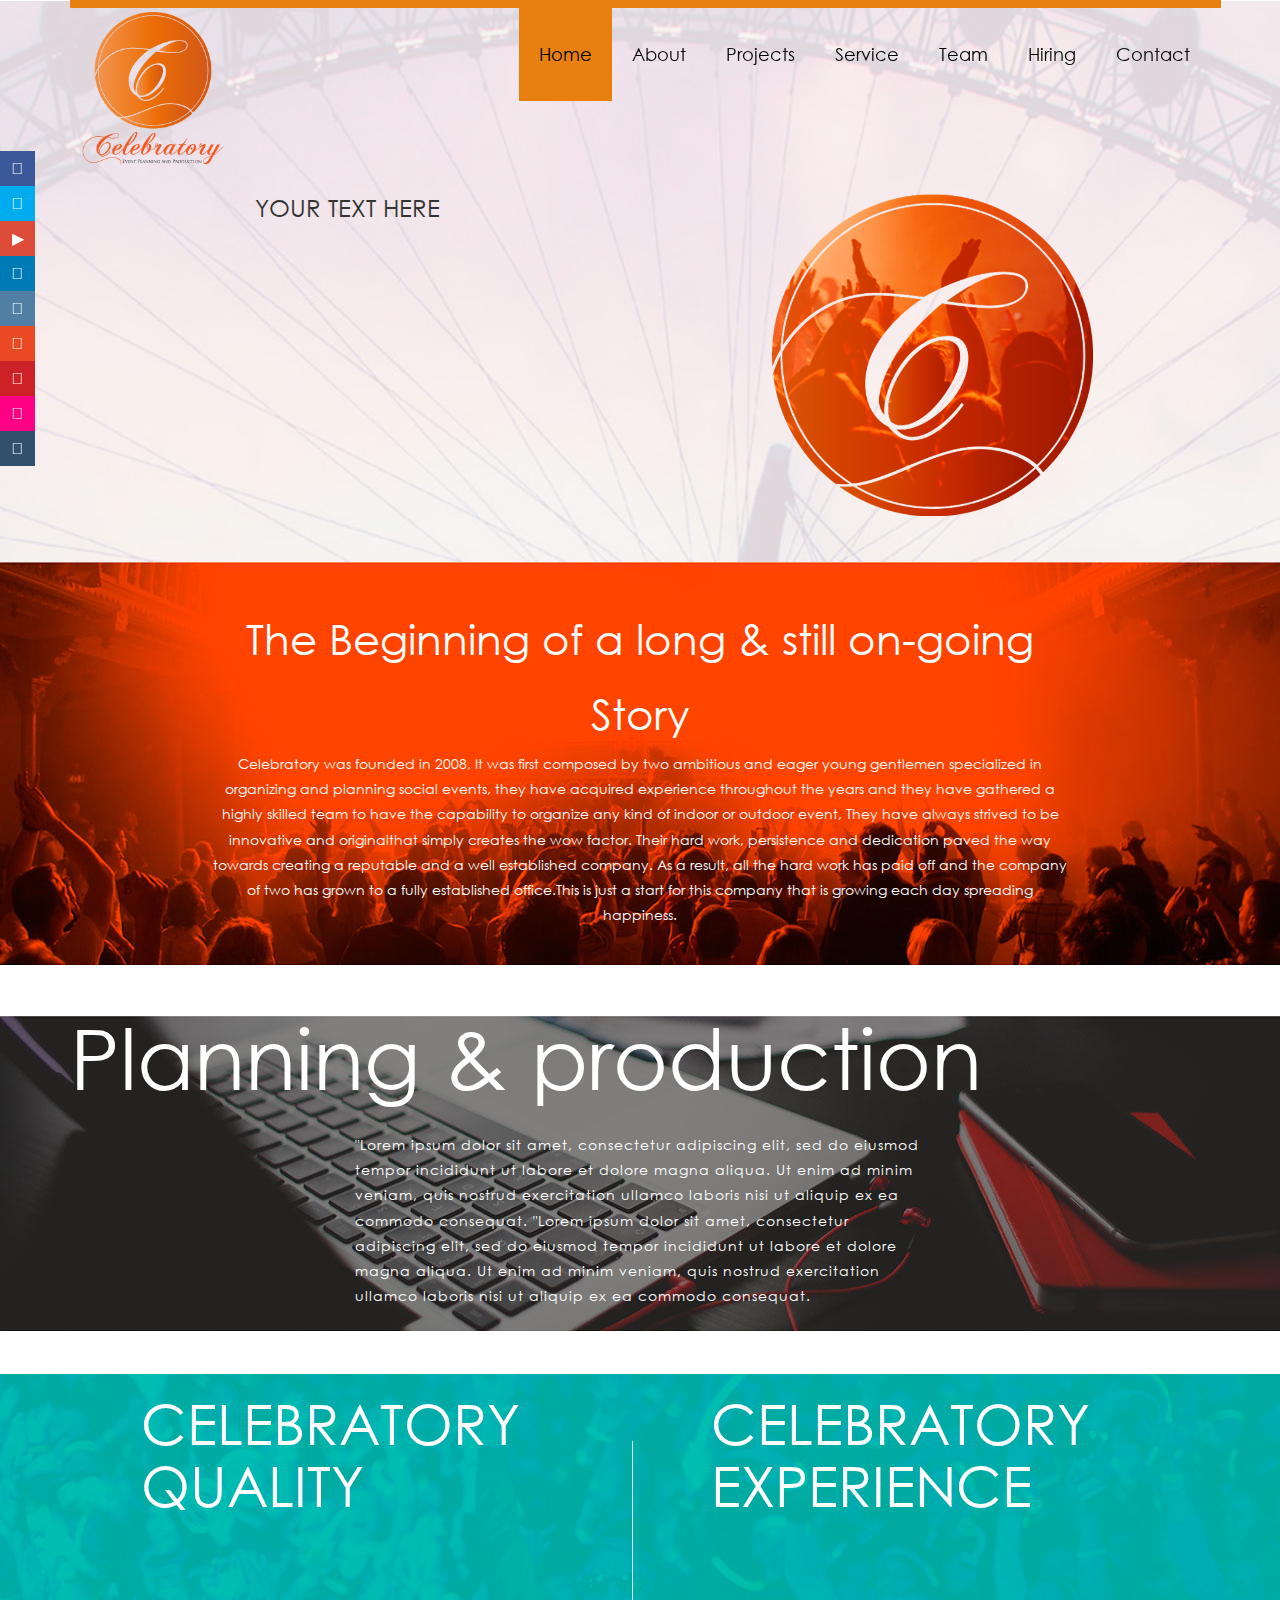
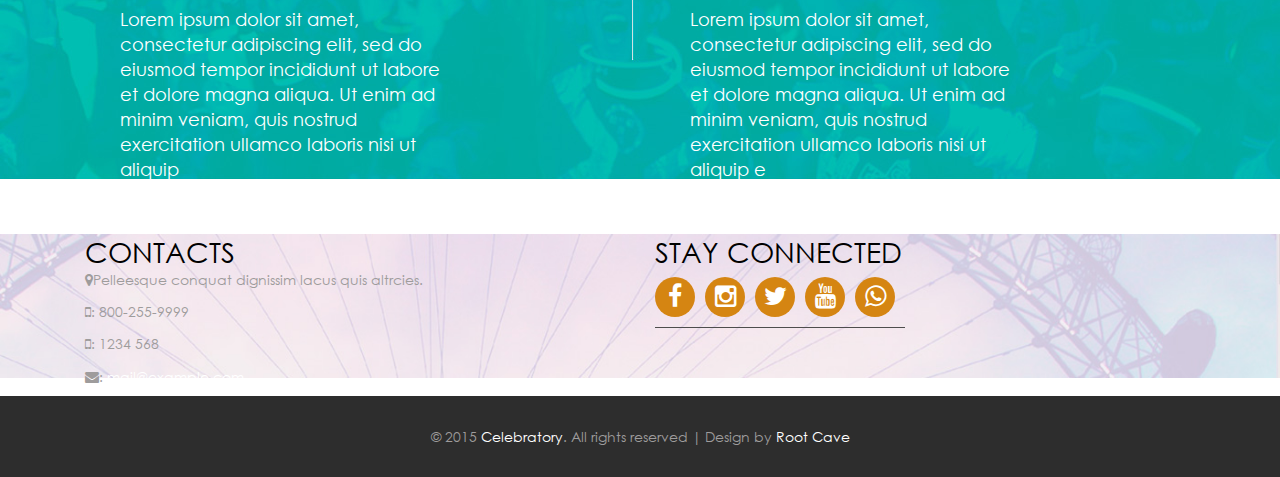
==== commit df7e794b: "every details are finished but need a lot of tweaks" ====
--- a/index.html
+++ b/index.html
@@ -57,12 +57,12 @@
                                     <a href="index.html">Home</a>
                                 </li>
                                 <li class="hvr-bounce-to-bottom">
-                                    <a href="about.html">About</a>
+                                    <a href="#about">About</a>
                                 </li><li class="hvr-bounce-to-bottom">
                                     <a href="projects.html">Projects</a>
                                 </li>
                                 <li class="hvr-bounce-to-bottom">
-                                    <a href="service.html">Service</a>
+                                    <a href="services.html">Service</a>
                                 </li>
                                 <li class="hvr-bounce-to-bottom">
                                     <a href="team.html">Team</a>
@@ -132,7 +132,7 @@
             </div>
             <!--//banner-->
             <!-- welcome -->
-            <div class="welcome">
+            <div class="welcome" id="about">
                 <!-- container -->
                 <div class="container">
                     <div class="welcome-info">
@@ -191,8 +191,8 @@
             <div class="footer">
                 <div class="container">
                     <div class="footer-grids">
-                        <div class="col-md-4 footer-grid ">
-                            <h5 class="title">CONTACTS</h5>
+                        <div class="col-md-6 footer-grid ">
+                            <h3 class="title">CONTACTS</h3>
                             <p>
                                 <i class="fa fa-map-marker"></i>Pelleesque conquat dignissim lacus quis altrcies.</p>
                             <div class="footer-grid-address">
@@ -207,8 +207,8 @@
                             </div>
                             <div class="clearfix"></div>
                         </div>
-                        <div class="col-md-4 footer-grid text-center">
-                            <h5 class="title">STAY CONNECTED</h5>
+                        <div class="col-md-6 footer-grid text-center">
+                            <h3 class="title">STAY CONNECTED</h3>
                             <ul class="fa-social">
                                 <li>
                                     <a href="http://facebook.com/" target="_blank"><i class="fa fa-facebook"></i></a>
@@ -227,10 +227,7 @@
                                 </li>
                             </ul>
                         </div>
-                        <div class="col-md-4 footer-grid">
-                            <h5 class="title">SIGN UP FOR OUR EMAIL UPDATES</h5>
-                            <ul></ul>
-                        </div>
+
                     </div>
                 </div>
             </div>
@@ -247,26 +244,26 @@
             <!--smooth-scrolling-of-move-up-->
             <script type="text/javascript">
                 $(document).ready(function() {
-                			/*
-                			var defaults = {
-                				containerID: 'toTop', // fading element id
-                				containerHoverID: 'toTopHover', // fading element hover id
-                				scrollSpeed: 1200,
-                				easingType: 'linear' 
-                			};
-                			*/
-                			
-                			$().UItoTop({ easingType: 'easeOutQuart' });
-                			
-                		});
+                    /*
+                     var defaults = {
+                     containerID: 'toTop', // fading element id
+                     containerHoverID: 'toTopHover', // fading element hover id
+                     scrollSpeed: 1200,
+                     easingType: 'linear'
+                     };
+                     */
+
+                    $().UItoTop({ easingType: 'easeOutQuart' });
+
+                });
             </script>
             <a href="#" id="toTop" style="display: block;"> <span id="toTopHover" style="opacity: 1;"> </span></a>
             <!--//smooth-scrolling-of-move-up-->
             <!-- Bootstrap core JavaScript==================================================-
             ->
 
-    <!-- Placed at the end of the document so the pages load faster -->
+            <!-- Placed at the end of the document so the pages load faster -->
             <script src="js/bootstrap.js"></script>
-    
-
-</div></body></html>+
+
+        </div></body></html>--- a/css/style.css
+++ b/css/style.css
@@ -10,6 +10,9 @@
 body{
 	margin:0;
 	font-family: 'Century Gothic';
+}
+.bg-body{
+    background-color: #EFEAEA;
 }
 @font-face {
       font-family: 'Century Gothic';
@@ -223,6 +226,100 @@
     border-color: #E88010;
     color: #fff;
 }
+
+/*------------------Services --------------------*/
+
+.service-page-title{
+    text-align: center;
+    font-size: 4em;
+    color: orange;
+
+}
+.service-page-subtitle p{
+text-align: center;
+    font-size: 1.8em;
+}
+.service-tomorrowland{
+background-image: url("../img/services/p1.jpg") ;
+    background-repeat:no-repeat;
+    background-size:100%;
+    background-position:center;
+    min-height: 396px;
+
+
+}
+.service-tomorrowland .service-caption{
+    font-size: 3em;
+    text-align: center;
+    padding-top: 180px;
+    color: white;
+}
+.service-gadsby{
+    background-image: url("../img/services/p2.jpg")  ;
+    background-repeat:no-repeat;
+    background-size:100%;
+    background-position:center;
+    min-height:356px ;
+}
+.service-gadsby .service-caption{
+    font-size: 2em;
+    text-align: center;
+    padding-top: 150px;
+    color: white;
+}
+.service-caribians{
+    background-image: url("../img/services/p3.jpg")  ;
+    background-repeat:no-repeat;
+    background-size:100%;
+    background-position:center;
+    min-height:356px ;
+}
+.service-caribians .service-caption{
+    font-size: 2em;
+    text-align: center;
+    padding-top: 150px;
+    color: white;
+}
+.service-indian{
+    background-image: url("../img/services/p4.jpg")  ;
+    background-repeat:no-repeat;
+    background-size:100%;
+    background-position:center;
+    min-height: 395px;
+
+}
+.service-indian .service-caption{
+    font-size: 3em;
+    text-align: center;
+    padding-top: 180px;
+    color: white;
+}
+.service-gadsby2{
+    background-image: url("../img/services/p5.jpg") ;
+    background-repeat:no-repeat;
+    background-size:100%;
+    background-position:center;
+    min-height: 356px;
+}
+.service-gadsby2 .service-caption{
+    font-size: 2em;
+    text-align: center;
+    padding-top: 150px;
+    color: white;
+}
+.service-caribians2{
+    background-image: url("../img/services/p6.jpg")  ;
+    background-repeat:no-repeat;
+    background-size:100%;
+    background-position:center;
+    min-height:356px ;
+}
+.service-caribians2 .service-caption{
+    font-size: 2em;
+    text-align: center;
+    padding-top: 150px;
+    color: white;
+}
 /*------------------Projects --------------------*/
 
 
@@ -585,11 +682,11 @@
 }
 .welcome{
 	text-align:center;
-        background: url(../img/home/Celebratory-homeNew_02.jpg) no-repeat center center fixed;
-    -webkit-background-size: cover;
-    -moz-background-size: cover;
-    -o-background-size: cover;
-    background-size: cover;
+        background-image: url(../img/home/Celebratory-homeNew_02.jpg) ;
+    background-repeat:no-repeat;
+    background-size:100%;
+    background-position:center;
+    min-height: 403px;
     
 }
 h3.title {
@@ -621,12 +718,11 @@
 
 /*---hiring---*/
 .hiring{
-    background: url(../img/hiring/Celebratory-HIRING_02.jpg) no-repeat center center ;
+    background-image: url(../img/hiring/Celebratory-HIRING_02.jpg);
+    background-repeat:no-repeat;
+    background-size:100%;
+    background-position:center;
     min-height: 403px;
-    -webkit-background-size: 100%;
-    -moz-background-size: 100%;
-    -o-background-size: 100%;
-    background-size: 100%;
 
 }
 .hiring-info h4 {
@@ -790,12 +886,11 @@
 }
 /*--//view--*/
 .slid {
-    background: url(../img/home/Celebratory-homeNew_04.jpg) no-repeat center center fixed;
-    -webkit-background-size: cover;
-    -moz-background-size: cover;
-    -o-background-size: cover;
-    background-size: cover;
-    text-align: center;
+    background-image: url(../img/home/Celebratory-homeNew_04.jpg) ;
+    background-repeat:no-repeat;
+    background-size:100%;
+    background-position:center;
+    min-height: 315px;
 
 }
 .slid h4 {
@@ -921,22 +1016,22 @@
 /*--special--*/
 /*---start-footer-----*/
 .footer {
-    background: url("../img/home/footer.jpg") no-repeat center center ;
-    -webkit-background-size: 100%;
-    -moz-background-size: 100%;
-    -o-background-size: 100%;
-    background-size: 100%;
+    background-image: url("../img/home/footer.jpg") ;
+    background-repeat:no-repeat;
+    background-size:100%;
+    background-position:center;
+    min-height: 157px;
 }
 .footer-grid{
 	float:left;
-	width:33%;
+
 }
 .footer-grid h3.title {
-    margin-top: 0.8em;
+    padding-top: 0.7em;
     font-size: 2em;
     text-align: left;
     color: #000000;
-    margin-bottom: 0.8em;
+
 }
 
 .footer-grid ul {
@@ -1547,11 +1642,11 @@
 
 /*------qe------*/
 .qe{
-    background: url(../img/home/Celebratory-homeNew_06.jpg) no-repeat center center fixed;
-    -webkit-background-size: cover;
-    -moz-background-size: cover;
-    -o-background-size: cover;
-    background-size: cover;
+    background-image: url(../img/home/Celebratory-homeNew_06.jpg) ;
+    background-repeat:no-repeat;
+    background-size:100%;
+    background-position:center;
+    min-height: 405px;
     color: white;
 }
 .qe h4 {
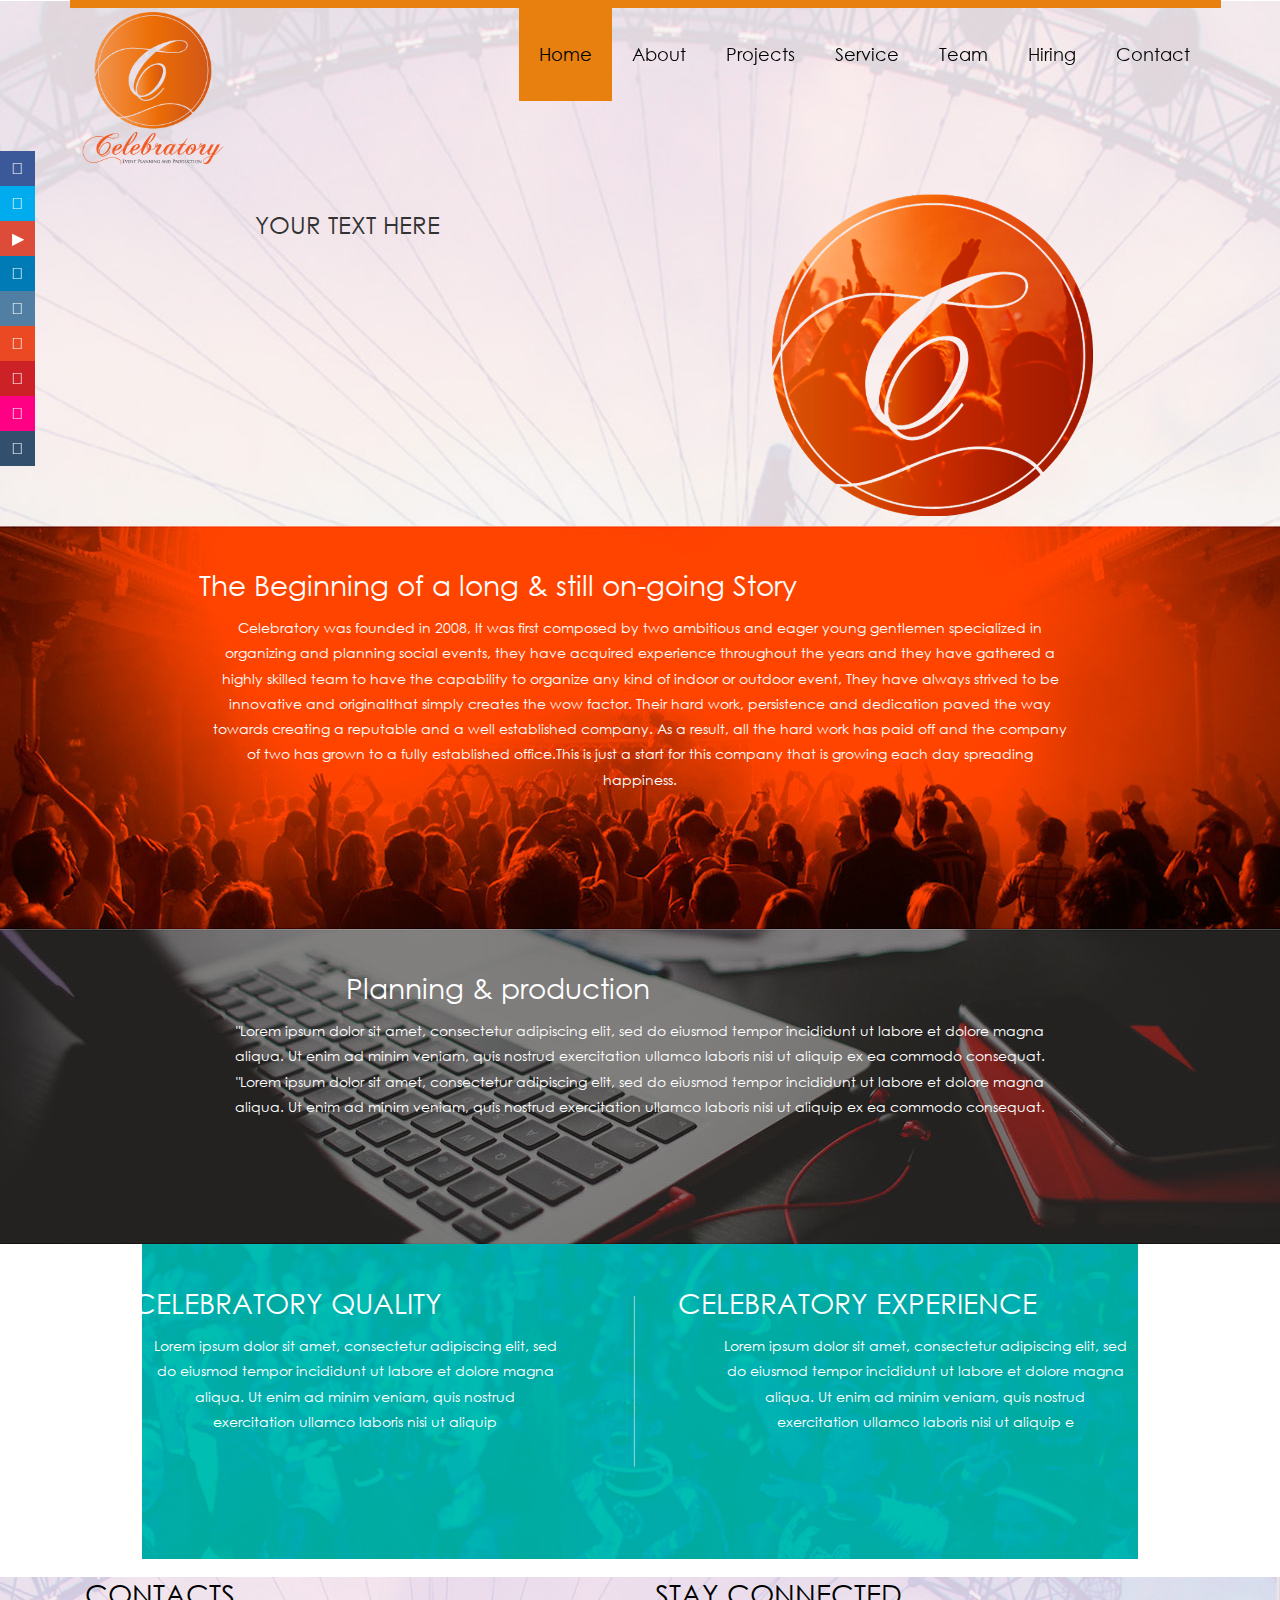
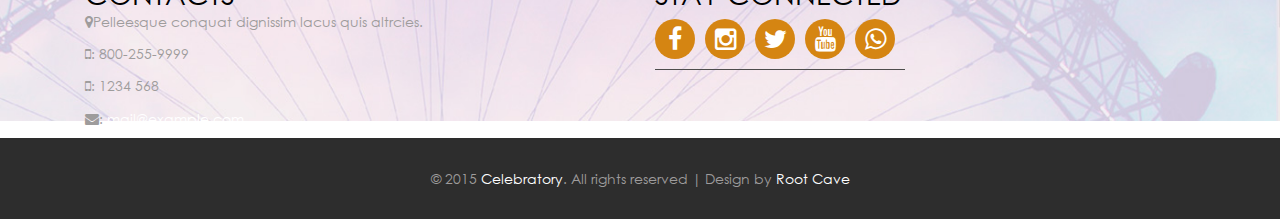
==== commit 9ee68085: "refactored index page -footer" ====
--- a/index.html
+++ b/index.html
@@ -7,9 +7,9 @@
         <!-- Custom Theme files -->
         <meta name="viewport" content="width=device-width, initial-scale=1">
         <meta http-equiv="Content-Type" content="text/html; charset=utf-8">
-        <meta name="keywords" content="Framer Responsive web template, Bootstrap Web Templates, Flat Web Templates, Android Compatible web template, 
-
-	Smartphone Compatible web template, free webdesigns for Nokia, Samsung, LG, SonyErricsson, Motorola web design">
+        <meta name="keywords" content="Celebratory House of Celebration, Celebratory, Prom Events in Egypt, Prom Events Planner in Egypt,
+
+	Wedding Planners in Egypt, Prom, Schools Events">
         <script type="application/x-javascript">
             addEventListener("load", function() { setTimeout(hideURLbar, 0); }, false); function hideURLbar(){ window.scrollTo(0,1); }
         </script>
@@ -120,7 +120,7 @@
                     <div class="row">
                         <!--Header Text -->
                         <div class="col-md-6 col-sm-12">
-                            <h3 class="text-center">YOUR TEXT HERE</h3>
+                            <h3 class="text-center header-text">YOUR TEXT HERE</h3>
                         </div>
                         <!--Header Image -->
                         <div class="col-md-6 col-sm-12" >
--- a/css/style.css
+++ b/css/style.css
@@ -47,8 +47,22 @@
     -o-background-size: cover;
     background-size: cover;
 }
+.header-img{
+    margin-bottom: 0.7em;
+}
+h3.header-text{
+  margin: 0.7em;
+}
 /*--//banner--*/
+
 @media (min-width: 768px){
+    .banner{
+        background: url(../img/home/header.jpg) no-repeat center center fixed;
+        -webkit-background-size: cover;
+        -moz-background-size: cover;
+        -o-background-size: cover;
+        background-size: cover;
+    }
 .header-img{
     max-width:58% !important;
     margin-left: auto;
@@ -71,7 +85,7 @@
 }
 @media (min-width: 481px) and (max-width: 767px){
     .header-img{
-        max-width:40% !important;
+        max-width:35% !important;
         margin-left: auto;
         margin-right: auto;
         text-align: center;
@@ -677,9 +691,12 @@
 }
 /*-- Slider part Ends Here --*/
 /*--welcome--*/
+/*
 .welcome,.team,.about,.about-team,.gallery,.contact,.codes{
 	padding:6em 0;
 }
+*/
+/*---Home Page----*/
 .welcome{
 	text-align:center;
         background-image: url(../img/home/Celebratory-homeNew_02.jpg) ;
@@ -704,7 +721,7 @@
 .welcome-info h3 {
     font-size: 3em;
     color: #ffffff;
-    margin: 0 auto;
+    margin-top: 1em;
     line-height: 1.8em;
     width: 75%;
 }
@@ -715,7 +732,279 @@
     line-height: 1.8em;
     width: 75%;
 }
-
+/*--Welcome Other Screens--*/
+@media (min-width: 767px) and (max-width: 1280px){
+    .welcome{
+        text-align:center;
+        background-image: url(../img/home/Celebratory-homeNew_02.jpg) ;
+        background-repeat:no-repeat;
+        background-size:contain;
+        background-position:center;
+        min-height: 403px;
+    }
+    .welcome-info h3 {
+        font-size: 2em;
+        color: #ffffff;
+        margin-top: 1em;
+        line-height: 2.2em;
+        width: 75%;
+    }
+    .welcome-info p {
+        font-size: 1em;
+        color: #ffffff;
+        margin: 0 auto;
+        line-height: 1.8em;
+        width: 75%;
+    }
+}
+@media (min-width: 480px) and (max-width:760px ){
+    .welcome{
+        text-align:center;
+        background-image: url(../img/home/Celebratory-homeNew_02.jpg) ;
+        background-repeat:no-repeat;
+        background-size:cover;
+        background-position:center;
+        min-height: 403px;
+    }
+    .welcome-info h3 {
+
+        font-size: 2em;
+        color: #ffffff;
+        margin-top: 1em;
+        line-height: 1.8em;
+        width: 75%;
+    }
+    .welcome-info p {
+        font-size: 0.8em;
+        color: #ffffff;
+        margin: 0 auto;
+        line-height: 1.8em;
+        width: 75%;
+    }
+}
+@media (min-width: 300px) and (max-width:479px ){
+    .welcome{
+        text-align:center;
+        background-image: url(../img/home/Celebratory-homeNew_02.jpg) ;
+        background-repeat:no-repeat;
+        background-size:cover;
+        background-position:center;
+        min-height: 403px;
+    }
+    .welcome-info h3 {
+
+        font-size: 2em;
+        color: #ffffff;
+        margin-top: 1em;
+        line-height: 1.8em;
+        width: 75%;
+    }
+    .welcome-info p {
+        font-size: 0.8em;
+        color: #ffffff;
+        margin: 0 auto;
+        line-height: 1.8em;
+        width: 75%;
+    }
+}
+/*--//Planning and Production--*/
+.slid {
+    text-align: center;
+    background-image: url(../img/home/Celebratory-homeNew_04.jpg) ;
+    background-repeat:no-repeat;
+    background-size:100%;
+    background-position:center;
+    min-height: 315px;
+
+}
+.slid h4 {
+    font-size: 3em;
+    color: #ffffff;
+    margin-top: 1em;
+    line-height: 1.8em;
+    width: 75%;
+}
+.slid p {
+    font-size: 1em;
+    color: #ffffff;
+    margin: 0 auto;
+    line-height: 1.8em;
+    width: 75%;
+}
+/*---Planning and Production Other Screens---*/
+@media (min-width: 767px) and (max-width: 1280px){
+    .slid{
+        text-align:center;
+        background-image: url(../img/home/Celebratory-homeNew_04.jpg) ;
+        background-repeat:no-repeat;
+        background-size:contain;
+        background-position:center;
+        min-height: 315px;
+    }
+    .slid h4 {
+        font-size: 2em;
+        color: #ffffff;
+        margin-top: 1em;
+        line-height: 2.2em;
+        width: 75%;
+    }
+    .slid p {
+        font-size: 1em;
+        color: #ffffff;
+        margin: 0 auto;
+        line-height: 1.8em;
+        width: 75%;
+    }
+}
+@media (min-width: 480px) and (max-width:760px ){
+    .slid{
+        text-align:center;
+        background-image: url(../img/home/Celebratory-homeNew_04.jpg) ;
+        background-repeat:no-repeat;
+        background-size:cover;
+        background-position:center;
+        min-height: 315px;
+    }
+    .slid h4 {
+
+        font-size: 2em;
+        color: #ffffff;
+        margin-top: 1em;
+        line-height: 1.8em;
+        width: 75%;
+    }
+    .slid p {
+        font-size: 0.8em;
+        color: #ffffff;
+        margin: 0 auto;
+        line-height: 1.8em;
+        width: 75%;
+    }
+}
+@media (min-width: 300px) and (max-width:479px ){
+    .slid{
+        text-align:center;
+        background-image: url(../img/home/Celebratory-homeNew_04.jpg) ;
+        background-repeat:no-repeat;
+        background-size:cover;
+        background-position:center;
+        min-height: 315px;
+    }
+    .slid h4 {
+
+        font-size: 2em;
+        color: #ffffff;
+        margin-top: 1em;
+        line-height: 1.8em;
+        width: 75%;
+    }
+    .slid p {
+        font-size: 0.8em;
+        color: #ffffff;
+        margin: 0 auto;
+        line-height: 1.8em;
+        width: 75%;
+    }
+}
+/*------qe------*/
+.qe{
+    text-align: center;
+    background-image: url(../img/home/Celebratory-homeNew_06.jpg) ;
+    background-repeat:no-repeat;
+    background-size:100%;
+    background-position:center;
+    min-height: 405px;
+    color: white;
+}
+.qe h4 {
+    font-size: 3em;
+    color: #ffffff;
+    margin-top: 1em;
+    line-height: 1.8em;
+    width: 75%;
+}
+.qe p {
+    font-size: 1em;
+    color: #ffffff;
+    margin: 0 auto;
+    line-height: 1.8em;
+    width: 75%;
+}
+/*---QE Other Screens---*/
+@media (min-width: 767px) and (max-width: 1280px){
+    .qe{
+        text-align:center;
+        background-image: url(../img/home/Celebratory-homeNew_06.jpg) ;
+        background-repeat:no-repeat;
+        background-size:contain;
+        background-position:center;
+        min-height: 315px;
+    }
+    .qe h4 {
+        font-size: 2em;
+        color: #ffffff;
+        margin-top: 1em;
+        line-height: 2.2em;
+        width: 75%;
+    }
+    .qe p {
+        font-size: 1em;
+        color: #ffffff;
+        margin: 0 auto;
+        line-height: 1.8em;
+        width: 75%;
+    }
+}
+@media (min-width: 480px) and (max-width:760px ){
+    .qe{
+        text-align:center;
+        background-image: url(../img/home/Celebratory-homeNew_06.jpg) ;
+        background-repeat:no-repeat;
+        background-size:cover;
+        background-position:center;
+        min-height: 315px;
+    }
+    .qe h4 {
+
+        font-size: 2em;
+        color: #ffffff;
+        margin-top: 1em;
+        line-height: 1.8em;
+        width: 75%;
+    }
+    .qe p {
+        font-size: 0.8em;
+        color: #ffffff;
+        margin: 0 auto;
+        line-height: 1.8em;
+        width: 75%;
+    }
+}
+@media (min-width: 300px) and (max-width:479px ){
+    .qe{
+        text-align:center;
+        background-image: url(../img/home/Celebratory-homeNew_06.jpg) ;
+        background-repeat:no-repeat;
+        background-size:cover;
+        background-position:center;
+        min-height: 315px;
+    }
+    .qe h4 {
+
+        font-size: 2em;
+        color: #ffffff;
+        margin-top: 1em;
+        line-height: 1.8em;
+        width: 75%;
+    }
+    .qe p {
+        font-size: 0.8em;
+        color: #ffffff;
+        margin: 0 auto;
+        line-height: 1.8em;
+        width: 75%;
+    }
+}
 /*---hiring---*/
 .hiring{
     background-image: url(../img/hiring/Celebratory-HIRING_02.jpg);
@@ -884,27 +1173,7 @@
     92% { -webkit-transform: translateY(-12px);}
     55%, 75%, 87%, 97%, 100% { -webkit-transform: translateY(0px);}
 }
-/*--//view--*/
-.slid {
-    background-image: url(../img/home/Celebratory-homeNew_04.jpg) ;
-    background-repeat:no-repeat;
-    background-size:100%;
-    background-position:center;
-    min-height: 315px;
-
-}
-.slid h4 {
-    font-size: 6em;
-    color: #fff;
-}
-.slid p {
-    font-size: 1em;
-    color: #fff;
-    line-height: 1.8em;
-    width: 50%;
-    letter-spacing: 1px;
-    margin: 2em auto;
-}
+
 /*--team--*/
 .team-grids{
 	margin:4em 0 0;
@@ -1111,6 +1380,7 @@
 	-webkit-transition: 0.5s ease;
 	text-transform:lowercase;
 }
+/*---footer other sizes-----*/
 /*---start-copy-right-----*/
 .copy-right {
     text-align: center;
@@ -1574,15 +1844,15 @@
 .bnr-text p {
     width: 64%;
 }
-.banner {
-    min-height: 769px;
-}
+
 .bnr-text h2 {
     font-size: 5em;
 }
-.welcome, .team, .about, .about-team, .gallery, .contact, .codes {
+/*
+.welcome, .slid,.qe,.team, .about, .about-team, .gallery, .contact, .codes {
     padding: 5em 0;
 }
+*/
 .welcome-info p {
     width: 78%;
 }
@@ -1622,9 +1892,7 @@
 .navbar-header h1 {
     font-size: 5.2em;
 }
-.banner {
-    min-height: 769px;
-}
+
 .bnr-text {
     margin-top: 7em;
 }
@@ -1640,25 +1908,7 @@
 }
 
 
-/*------qe------*/
-.qe{
-    background-image: url(../img/home/Celebratory-homeNew_06.jpg) ;
-    background-repeat:no-repeat;
-    background-size:100%;
-    background-position:center;
-    min-height: 405px;
-    color: white;
-}
-.qe h4 {
-    font-size: 4em;
-    padding: 1em;
-}
-.qe p {
-    width: 75%;
-    font-size: 1.25em;
-    margin-bottom:0;
-    padding: 2em;
-}
+
 
 
 @media(max-width:991px){
@@ -1678,9 +1928,11 @@
 .social-icons {
     top: 18%;
 }
-.welcome,  .about, .about-team, .gallery, .contact, .codes {
+/*
+.welcome,.slid,.qe,  .about, .about-team, .gallery, .contact, .codes {
     padding: 4em 0;
 }
+*/
 h5.caption {
     font-size: 1.1em;
     margin: 0.5em 0;
@@ -1863,9 +2115,7 @@
 }
 }
 @media(max-width:640px){
-.banner {
-    min-height: 769px;
-}
+
 .social-icons {
     top: 17%;
     right: inherit;
@@ -1887,10 +2137,11 @@
 .bnr-text {
     margin-top: -6em;
 }
-
-.welcome, .qe, .about, .about-team, .gallery, .contact, .codes {
+/*
+.welcome,.slid ,.qe, .about, .about-team, .gallery, .contact, .codes {
     padding: 3em 0;
 }
+*/
 h5.caption {
     font-size: 1em;
     margin: 0 0 .5em;
@@ -2094,9 +2345,7 @@
 .bnr-text p {
     margin: 1em auto 1.5em;
 }
-.banner {
-    min-height: 769px;
-}
+
 .bnr-text {
     margin-top: -3em;
 }
@@ -2104,9 +2353,11 @@
     padding: 0.2em 2em;
     border-width: 2px;
 }
+/*
 .welcome, .qe, .about, .about-team, .gallery, .contact, .codes {
     padding: 2em 0;
 }
+*/
 h5.caption {
     font-size: 0.9em;
 }
@@ -2271,9 +2522,7 @@
     font-size: 0.85em;
     padding: 0.2em 1.5em;
 }
-.banner {
-    min-height: 375px;
-}
+
 .bnr-text {
     margin-top: 1.5em;
 }
@@ -2290,9 +2539,11 @@
 h3.title {
     font-size: 3.5em;
 }
+/*
 .welcome, .team, .about, .about-team, .gallery, .contact, .codes {
     padding: 1.5em 0;
 }
+*/
 .view h4 {
     font-size: 2.5em;
 }
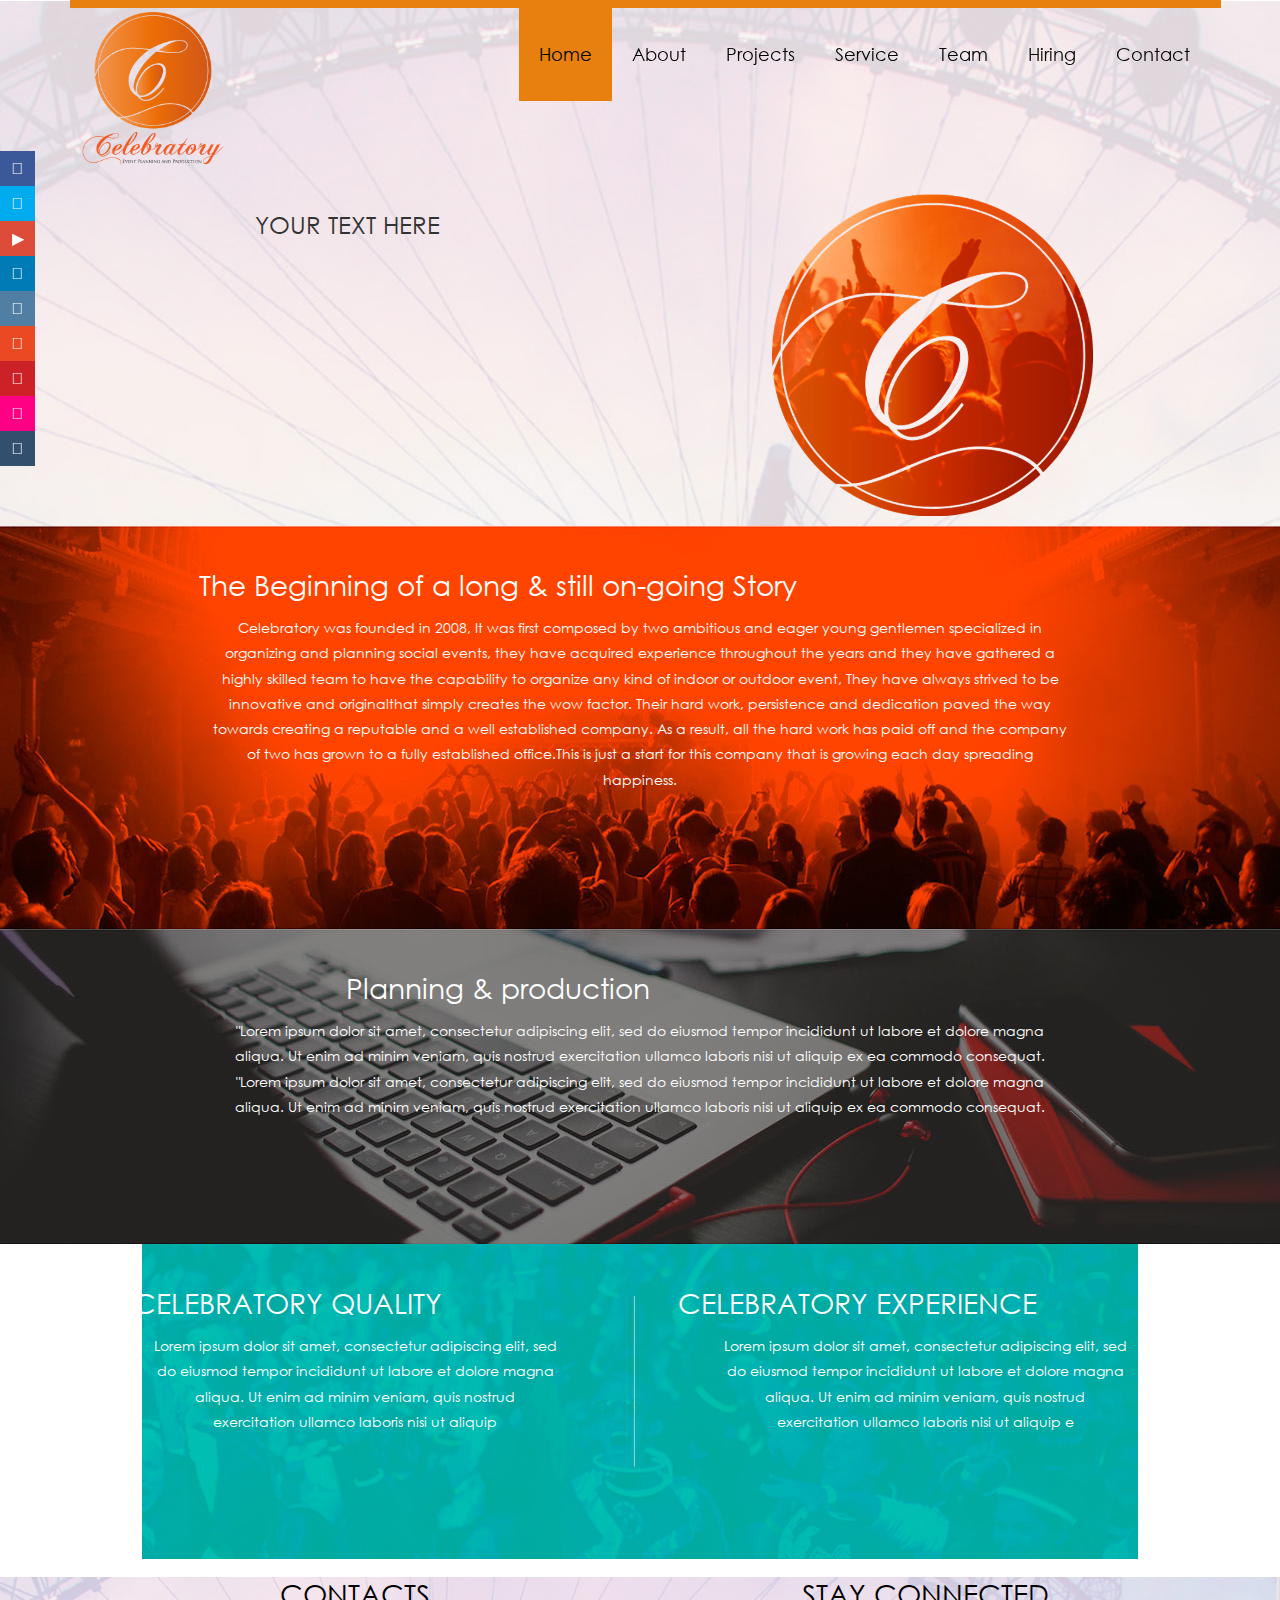
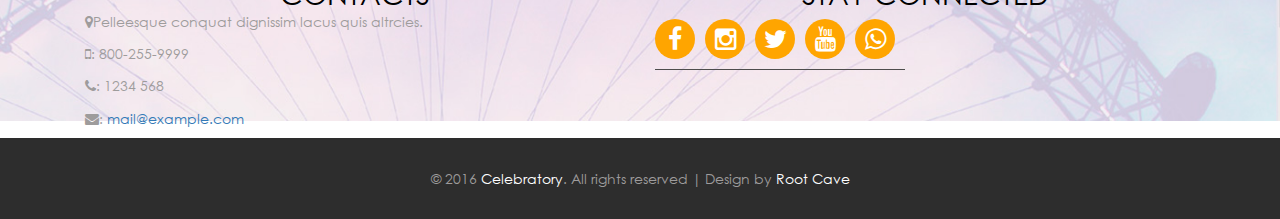
==== commit 0185ec62: "some refactoring" ====
--- a/index.html
+++ b/index.html
@@ -199,7 +199,7 @@
                                 <p>
                                     <i class="fa fa-mobile"></i>: 800-255-9999</p>
                                 <p>
-                                    <i class="fa fa-mobile"></i>: 1234 568</p>
+                                    <i class="fa fa-phone"></i>: 1234 568</p>
                                 <p>
                                     <i class="fa fa-envelope"></i>:
                                     <a class="email-link" href="mailto:example@mail.com">mail@example.com</a>
@@ -209,7 +209,7 @@
                         </div>
                         <div class="col-md-6 footer-grid text-center">
                             <h3 class="title">STAY CONNECTED</h3>
-                            <ul class="fa-social">
+                            <ul class="">
                                 <li>
                                     <a href="http://facebook.com/" target="_blank"><i class="fa fa-facebook"></i></a>
                                 </li>
@@ -223,7 +223,7 @@
                                     <a href="http://youtube.com/" target="_blank"><i class="fa fa-youtube"></i> </a>
                                 </li>
                                 <li>
-                                    <a href="intent://send/01005399170#Intent;scheme=smsto;package=com.whatsapp;action=android.intent.action.SENDTO;end"><i class="fa fa-whatsapp"></i> </a>
+                                    <a href="intent://send9/01005399170#Intent;scheme=smsto;package=com.whatsapp;action=android.intent.action.SENDTO;end"><i class="fa fa-whatsapp"></i> </a>
                                 </li>
                             </ul>
                         </div>
@@ -234,7 +234,7 @@
             <div class="clear"></div>
             <div class="copy-right">
                 <div class="container">
-                    <p>© 2015
+                    <p>© 2016
                         <a href="index.html">Celebratory</a>. All rights reserved | Design by
                         <a href="http://rootcave.com">Root Cave </a>
                     </p>
--- a/css/style.css
+++ b/css/style.css
@@ -246,7 +246,7 @@
 .service-page-title{
     text-align: center;
     font-size: 4em;
-    color: orange;
+    color: #E4500F;
 
 }
 .service-page-subtitle p{
@@ -708,7 +708,7 @@
 }
 h3.title {
     font-size: 5em;
-    color: #E88010;
+    color: #E4500F;
     text-align: center;
 }
 h5.caption {
@@ -1292,13 +1292,13 @@
     min-height: 157px;
 }
 .footer-grid{
-	float:left;
-
-}
-.footer-grid h3.title {
-    padding-top: 0.7em;
+
+}
+.footer-grid h3 {
+
+margin-top: 0.7em;
     font-size: 2em;
-    text-align: left;
+    text-align: center;
     color: #000000;
 
 }
@@ -1313,7 +1313,7 @@
 }
 
 .footer-grid ul li a i {
-    background: #d58512;
+    background: orange;
     color: #fff;
     width: 40px;
     height: 40px;
@@ -1326,10 +1326,10 @@
 }
 
 .footer-grid ul li a i .fa-facebook {
-    background:#3b5998
+    color:#3b5998
 }
 .footer-grid ul li a i .fa-linkedin {
-    background:#007bb6
+    color:#007bb6
 }
 .footer-grid ul li a i .fa-twitter {
     background:#00aced
@@ -1374,7 +1374,6 @@
 	margin:0;
 }
 .email-link{
-	color:#FFF;
 	transition: 0.5s ease;
 	-o-transition: 0.5s ease;
 	-webkit-transition: 0.5s ease;
@@ -1704,6 +1703,9 @@
 	height: 400px;
 	border:none;
 }
+.contact h3 .title{
+    color: #E4500F;
+}
 .contact-grids {
     margin-top: 3em;
 }
@@ -1711,6 +1713,9 @@
     background: url(../img/home/Celebratory-homeNew_02.jpg)no-repeat 0px 0px;
     background-size: cover;
 	padding:5em 0;
+}
+.contact-info h3.title {
+    color: #ffc107;
 }
 .contact-left p {
     font-size: 1em;
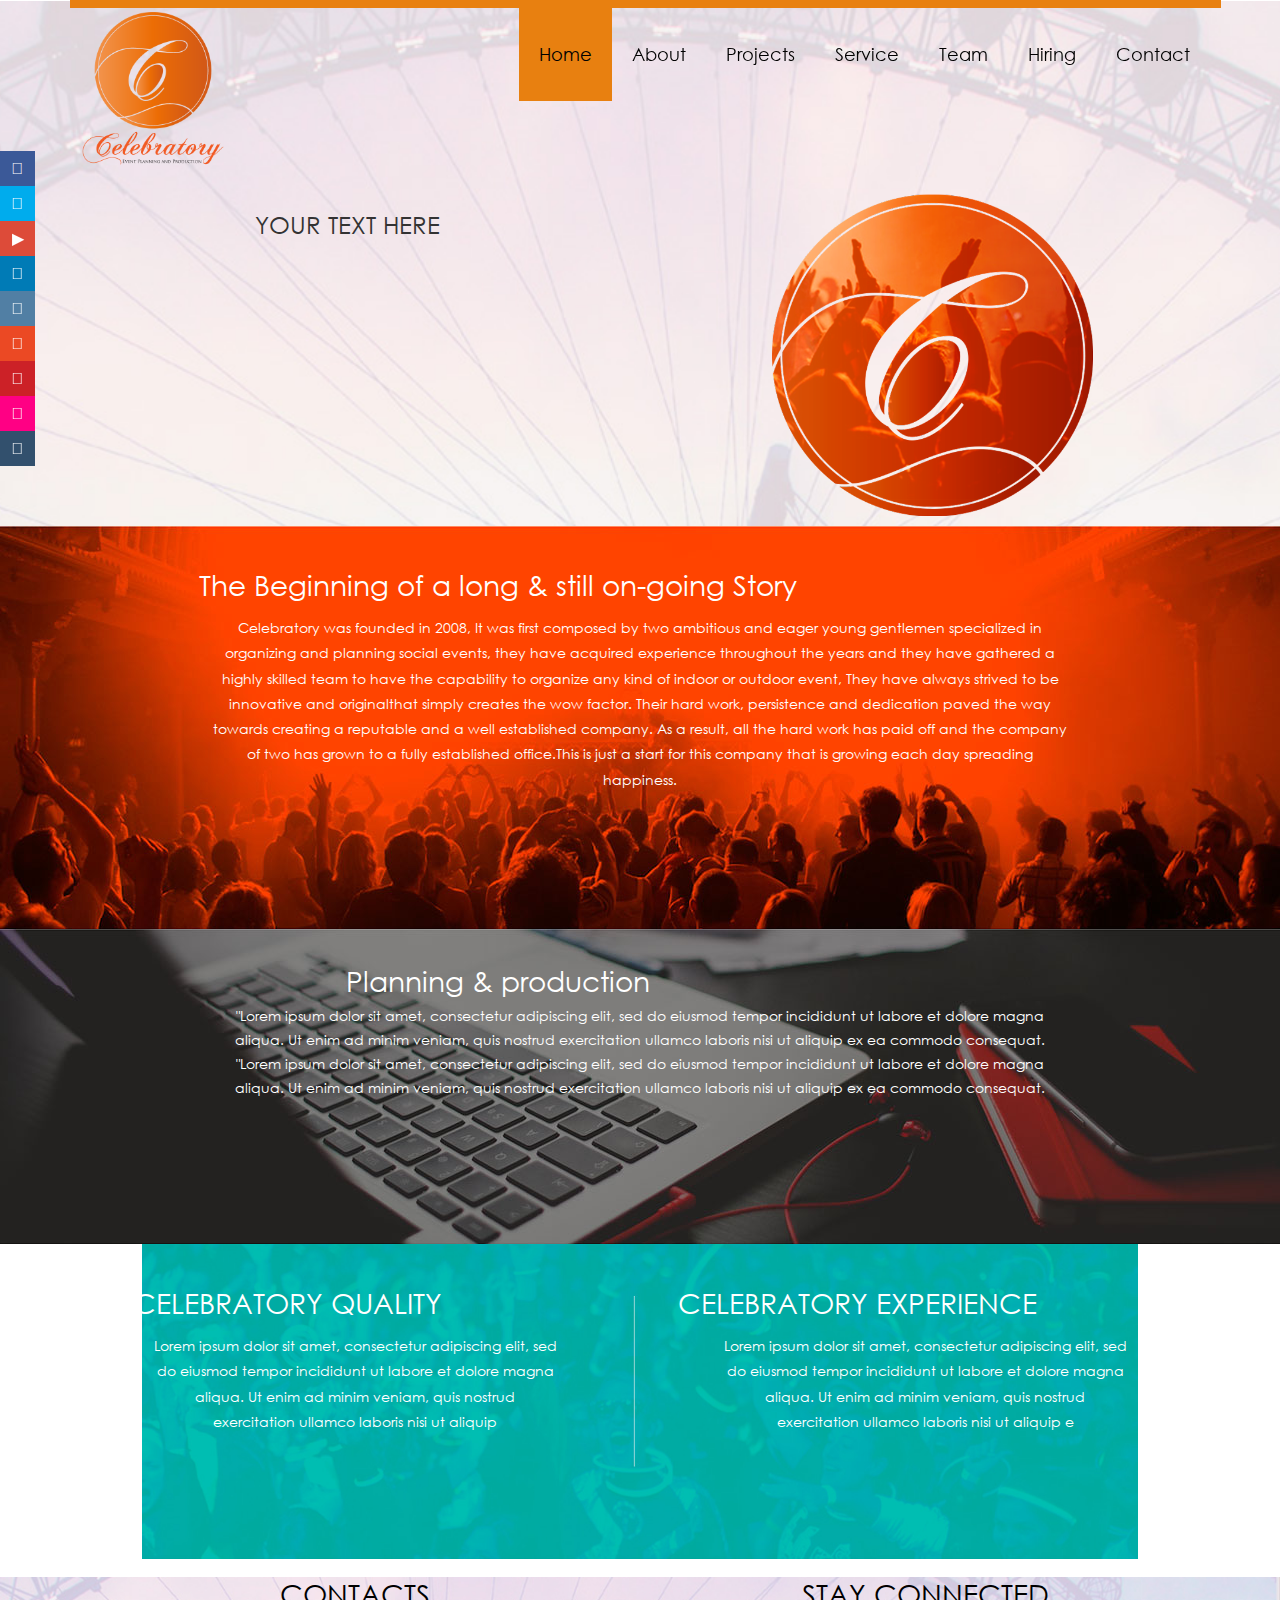
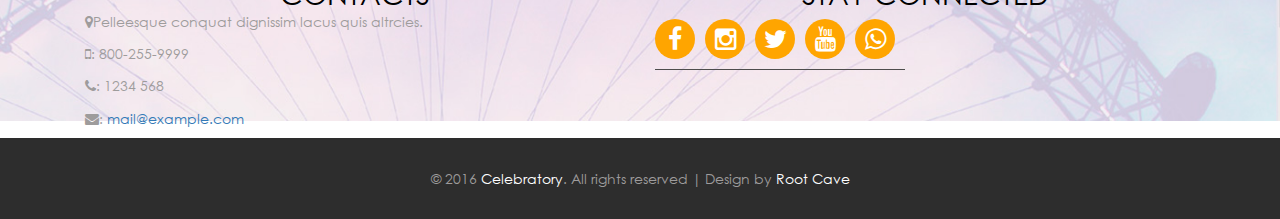
==== commit 2bf6847d: "tweaked font size in home page" ====
--- a/index.html
+++ b/index.html
@@ -157,7 +157,7 @@
             <div class="slid">
                 <div class="container">
                     <div class="slid-info">
-                        <h4>Planning &amp; production</h4>
+                        <h3>Planning &amp; production</h3>
                         <p>"Lorem ipsum dolor sit amet, consectetur adipiscing elit, sed do eiusmod
                             tempor incididunt ut labore et dolore magna aliqua. Ut enim ad minim veniam,
                             quis nostrud exercitation ullamco laboris nisi ut aliquip ex ea commodo
@@ -173,13 +173,13 @@
             <div class="qe">
                 <div class="container">
                     <div class="col-md-6">
-                        <h4>CELEBRATORY QUALITY</h4>
+                        <h3>CELEBRATORY QUALITY</h3>
                         <p>Lorem ipsum dolor sit amet, consectetur adipiscing elit, sed do eiusmod
                             tempor incididunt ut labore et dolore magna aliqua. Ut enim ad minim veniam,
                             quis nostrud exercitation ullamco laboris nisi ut aliquip</p>
                     </div>
                     <div class="col-md-6">
-                        <h4>CELEBRATORY EXPERIENCE</h4>
+                        <h3>CELEBRATORY EXPERIENCE</h3>
                         <p>Lorem ipsum dolor sit amet, consectetur adipiscing elit, sed do eiusmod
                             tempor incididunt ut labore et dolore magna aliqua. Ut enim ad minim veniam,
                             quis nostrud exercitation ullamco laboris nisi ut aliquip e</p>
--- a/css/style.css
+++ b/css/style.css
@@ -334,231 +334,558 @@
     padding-top: 150px;
     color: white;
 }
-/*------------------Projects --------------------*/
-
-
-
-.categories ul {
-    list-style:none;
-    padding:0;
-    margin:0;
-    margin-bottom:20px;
-    text-align:center;
-
-}
-
-.categories ul li{
-    display:inline-block;
-    padding:0;
-    line-height:24px;
-    background:transparent;
-    margin:0;
-    margin-left:5px;
-    margin-bottom:10px;
-}
-
-.categories ul li a{
-    display:block;
-    font-size:18px;
-    font-weight:500;
-    padding:10px 20px;
-    border-radius:5px;
-    border:2px solid transparent;
-    -webkit-transition:all .2s ease-out;
-    transition:all .2s ease-out;
-}
-
-.categories ul li a,
-.categories ul li a:active,
-.categories ul li a:hover{
-    line-height:24px;
-    background:#fff;
-    color:orange;
-    text-decoration:none;
-}
-
-.categories ul li a:hover,
-.categories ul li.active a{
-    color:#fff;
-    background:orange;
-}
-
-.projects-container .row{
-    -webkit-transition:height .5s ease-out;
-    transition:height .5s ease-out;
+
+
+/* Portfolio */
+
+.container.portfolio_title {
+    padding-bottom: 0px;
+}
+
+#portfolio {
+    padding: 60px 0 40px;
+}
+
+
+
+/* Portfolio Filters */
+
+#filters {
+    margin-top: 10px;
+    margin-bottom: 40px;
+    text-align: center;
+    display: block;
+    float: none;
+    z-index: 2;
+    position: relative;
+}
+
+#filters ul li {
+    display: inline-block;
+    margin: 0 5px;
+}
+
+#filters ul li a {
+    display: block;
+}
+
+#filters ul li a h5 {
+    background: none repeat scroll 0 0 #f7f7f7;
+    border-radius: 4px;
+    display: inline-block;
+
+    font-size: 12px;
+    line-height: 20px;
+    margin-bottom: 5px;
+    padding: 10px 22px;
+    text-transform: uppercase;
+    transition: all 0.3s ease-in-out 0s;
+    background: #fff;
+    border: #C2C2C2 solid 1px;
+    color: #7C7C7C;
+}
+
+#filters ul li a:hover h5, #filters ul li a.active h5 {
+    background: #fff;
+    color: #E4500F;
+    text-decoration: none;
+    border: #E4500F solid 1px;
+}
+
+.section-title h2 {
+    color: #222222;
+    font-family: 'Raleway', sans-serif;
+    font-size: 34px;
+    letter-spacing: -1px;
+    margin: 0 0 15px;
+    text-align: center;
+    text-transform: uppercase;
+}
+
+.section-title span {
+    display: block;
+    color: #888888;
+    font-family: 'Open Sans',sans-serif;
+    font-size: 16px;
+    font-weight: 400;
+    margin: 0 0 60px;
+    text-align: center;
+}
+
+
+
+/* Portfolio Items */
+
+#portfolio_wrapper {
+    position: relative;
+    padding: 0;
+    width: 100%;
+    margin: 0 auto;
+    display: block;
+}
+
+#portfolio_wrapper .one-four {
+    margin: 0!important;
+    line-height: 0;
+    width: 25%;
+    padding: 0;
+    position: relative;
 }
 
 .portfolio-item {
-    position:relative;
-    margin-bottom:30px;
-    -webkit-transform:scale(1);
-    transform:scale(1);
-    opacity:1;
-    -webkit-transition:all .4s ease-out;
-    transition:all .4s ease-out;
-}
-
-.portfolio-item.filtered {
-    -webkit-transform:scale(0.5);
-    transform:scale(0.5);
-    opacity:0.2;
-    cursor:default;
-}
-
-.no-opacity .portfolio-item.filtered {
-    display:none;
-}
-
-.portfolio-item.filtered a{
-    cursor:default;
-}
-
-.portfolio-item.filtered .enlarge,
-.portfolio-item.filtered .link,
-.portfolio-item.filtered .overlay-mask,
-.portfolio-item.filtered .project-title{
-    display:none;
-}
-
-.portfolio-thumb {
-    display:block;
-    position:relative;
-    box-shadow:0 2px 5px rgba(0,0,0,0.08);
-    overflow:hidden;
-}
-
-.scrollimation .portfolio-thumb {
-    -webkit-transform:translateY(100px);
-    transform:translateY(100px);
-    opacity:0;
-    -webkit-transition:opacity .4s ease-out, -webkit-transform .4s ease-out;
-    transition:opacity .4s ease-out, transform .4s ease-out;
-}
-
-.touch .scrollimation .portfolio-thumb,
-.scrollimation .portfolio-thumb.in {
-    -webkit-transform:translateY(0px);
-    transform:translateY(0px);
-    opacity:1;
-}
-
-.portfolio-thumb .overlay-mask{
-    position:absolute;
-    top:0;
-    left:0;
-    width:100%;
-    height:100%;
-    background:orange;
-    opacity:0;
-    filter:alpha(opacity=0);
-    z-index:1;
-    -webkit-transition:opacity .3s ease-out;
-    transition:opacity .3s ease-out;
-}
-
-
-.portfolio-thumb:hover .overlay-mask {
-    opacity:0.8;
-    filter:alpha(opacity=80);
-}
-
-.portfolio-thumb .enlarge,
-.portfolio-thumb .link{
-    display:inline-block;
-    margin:0;
-    margin-top:-25px;
-    font-size:50px;
-    line-height:50px;
-    color:#fff;
-    opacity:0;
-    filter:alpha(opacity=0);
-    position:absolute;
-    height:50px;
-    width:64px;
-    top:40%;
-    left:50%;
-    text-align:center;
-    z-index:3;
-
-}
-
-.portfolio-thumb .enlarge{
-    margin-left:-84px;
-    -webkit-transform:translateX(-200px);
-    transform:translateX(-200px);
-    -webkit-transition:all .3s ease-out;
-    transition:all .3s ease-out;
-}
-
-.portfolio-thumb:hover .enlarge{
-    -webkit-transform:translateX(0);
-    transform:translateX(0);
-    opacity:1;
-    filter:alpha(opacity=100);
-    -webkit-transition:all .3s ease-out .3s;
-    transition:all .3s ease-out .3s;
-}
-
-.portfolio-thumb .link{
-    margin-left:20px;
-    -webkit-transform:translateX(200px);
-    transform:translateX(200px);
-    -webkit-transition:all .3s ease-out;
-    transition:all .3s ease-out;
-}
-
-.portfolio-thumb:hover .link{
-    -webkit-transform:translate(0);
-    transform:translate(0);
-    opacity:1;
-    filter:alpha(opacity=100);
-    -webkit-transition:all .3s ease-out .6s;
-    transition:all .3s ease-out .6s;
-}
-
-.portfolio-thumb .enlarge.centered,
-.portfolio-thumb .link.centered{
-    margin-left:-32px;
-    -webkit-transform:translateY(-200px);
-    transform:translateY(-200px);
-    -webkit-transition-delay:0s;
-    transition-delay:0s;
-}
-
-.portfolio-thumb:hover .enlarge.centered,
-.portfolio-thumb:hover .link.centered{
-    -webkit-transform:translateY(0);
-    transform:translateY(0);
-    -webkit-transition-delay:0.3s;
-    transition-delay:0.3s;
-}
-
-.portfolio-thumb .project-title {
-    display:block;
-    width:100%;
-    position:absolute;
-    bottom:-100px;
-    background:#fff;
-    margin:0;
-    padding:20px 0;
-    font-size:21px;
-    font-weight:300;
-    color:#777;
-    text-align:center;
-    z-index:2;
-    -webkit-transition:bottom .4s ease-out,color .2s ease-out;
-    transition:bottom .4s ease-out,color .2s ease-out;
-}
-
-.portfolio-thumb:hover .project-title {
-    bottom:0;
-    -webkit-transition:bottom .3s ease-out .1s,color .2s ease-out 0s;
-    transition:bottom .3s ease-out .1s,color .2s ease-out 0s;
-}
-
-.portfolio-thumb .project-title:hover {
-    color:#5CC9DF;
-}
+    padding: 0;
+    position: relative;
+    overflow: hidden;
+}
+
+.portfolio-item .portfolio_img {
+    overflow: hidden;
+    display: block;
+    position: relative;
+}
+
+.portfolio-item .portfolio_img img {
+    width: 100%;
+    height: auto;
+}
+
+.portfolio-item:hover .item_overlay {
+    opacity: 1;
+    transition: all 0.4s ease 0s;
+    -moz-transition: all 0.4s ease 0s;
+    -webkit-transition: all 0.4s ease 0s;
+    -ms-transition: all 0.4s ease 0s;
+    -o-transition: all 0.4s ease 0s;
+}
+
+.item_overlay {
+    width: 100%;
+    height: 100%;
+    position: absolute;
+    top: 0;
+    left: 0;
+    opacity: 0;
+    transition: all 0.3s ease 0s;
+    -moz-transition: all 0.3s ease 0s;
+    -webkit-transition: all 0.3s ease 0s;
+    -o-transition: all 0.3s ease 0s;
+    cursor: pointer;
+}
+
+.open-project-link {
+    width: 100%;
+    height: 100%;
+    position: absolute;
+    z-index: 100;
+}
+
+.item_overlay:hover {
+    background:rgba(89, 89, 89, 0.7);
+}
+
+.item_info {
+    position: absolute;
+    height: 100px;
+    width: 100%;
+    top: 50%;
+    margin-top: -50px;
+    text-align: center;
+}
+
+.project_name {
+    color: #fff;
+    text-transform: uppercase;
+    margin-top: 25px;
+
+    opacity: 0;
+    font-size: 18px;
+    transition: all 0.2s ease 0s;
+    -moz-transition: all 0.2s ease 0s;
+    -webkit-transition: all 0.2s ease 0s;
+    -ms-transition: all 0.2s ease 0s;
+    -o-transition: all 0.2s ease 0s;
+    position: relative;
+    z-index: 10;
+}
+
+.portfolio-item:hover .project_name {
+    opacity: 1;
+    -webkit-transition: opacity .1s .2s;
+    -moz-transition: opacity .1s .2s;
+    -ms-transition: opacity .1s .2s;
+    -o-transition: opacity .1s .2s;
+    transition: opacity .1s .2s;
+}
+
+.project_catg {
+    font-size: 14px;
+    color: #fff;
+    opacity: 0;
+    margin-top: 0px;
+    transition: all 0.2s ease 0s;
+    -moz-transition: all 0.2s ease 0s;
+    -webkit-transition: all 0.2s ease 0s;
+    -ms-transition: all 0.2s ease 0s;
+    -o-transition: all 0.2s ease 0s;
+}
+
+.portfolio-item:hover .project_catg {
+    opacity: 0.8;
+    -webkit-transition: opacity .1s .2s;
+    -moz-transition: opacity .1s .2s;
+    -ms-transition: opacity .1s .2s;
+    -o-transition: opacity .1s .2s;
+    transition: opacity .1s .2s;
+}
+
+.zoom-icon {
+    left: 50%;
+    margin-left: -20px;
+    position: inherit;
+    width: 32px;
+    height: 32px;
+    margin-top: 40px;
+    opacity: 0;
+    background: url(../img/icons/zoom.png);
+    background-size: 32px 32px;
+    transition: all 0.3s ease 0.1s;
+    -moz-transition: all 0.3s ease 0.2s;
+    -webkit-transition: all 0.3s ease 0.2s;
+    -ms-transition: all 0.3s ease 0.2s;
+    -o-transition: all 0.3s ease 0.2s;
+}
+
+.portfolio-item:hover .zoom-icon {
+    opacity: 1;
+    margin-top: 0px;
+    -webkit-transition: opacity .3s .2s, margin-top .3s .2s;
+    -moz-transition: opacity .3s .2s, margin-top .3s .2s;
+    -ms-transition: opacity .3s .2s, margin-top .3s .2s;
+    -o-transition: opacity .3s .2s, margin-top .3s .2s;
+    transition: opacity .3s .2s, margin-top .3s .2s;
+}
+
+
+
+
+/* Portfolio Isotope Transitions */
+
+.isotope, .isotope .isotope-item {
+    -webkit-transition-duration: 0.8s;
+    -moz-transition-duration: 0.8s;
+    -ms-transition-duration: 0.8s;
+    -o-transition-duration: 0.8s;
+    transition-duration: 0.8s;
+}
+
+.isotope {
+    -webkit-transition-property: height, width;
+    -moz-transition-property: height, width;
+    -ms-transition-property: height, width;
+    -o-transition-property: height, width;
+    transition-property: height, width;
+}
+
+.isotope .isotope-item {
+    -webkit-transition-property: -webkit-transform, opacity;
+    -moz-transition-property: -moz-transform, opacity;
+    -ms-transition-property: -ms-transform, opacity;
+    -o-transition-property: -o-transform, opacity;
+    transition-property: transform, opacity;
+}
+
+.isotope.no-transition, .isotope.no-transition .isotope-item, .isotope .isotope-item.no-transition {
+    -webkit-transition-duration: 0s;
+    -moz-transition-duration: 0s;
+    -ms-transition-duration: 0s;
+    -o-transition-duration: 0s;
+    transition-duration: 0s;
+}
+
+
+
+/* Portfolio Expander */
+
+
+
+#project_container {
+    display: none;
+    background-color: #FFF;
+}
+
+#project-page-button-fullscreen {
+    height: auto;
+    z-index: 100;
+    position: absolute;
+    right: 30px;
+    top: 30px;
+}
+
+#project-page-button-fullscreen li {
+    display: inline-block;
+    font-size: 30px;
+}
+
+#project-page-button-fullscreen li a {
+    background: url(../img/close.png) no-repeat #fff;
+    background-size: 50px 50px;
+    width: 50px;
+    height: 50px;
+    display: block;
+    border-radius: 50px;
+    opacity: 0.5;
+}
+
+#project-page-button-fullscreen li a:hover {
+    opacity: 1;
+}
+
+#project-page-button {
+    text-align: center;
+    margin-bottom: 20px;
+    height: auto;
+    position: relative;
+    z-index: 100;
+}
+
+#project-page-button li {
+    display: inline-block;
+    margin: 60px 10px 0px 10px;
+    font-size: 30px;
+}
+
+#project_data {
+    margin-bottom: 0px;
+}
+
+.project-section-title {
+    text-align: center;
+    margin-bottom: 40px;
+}
+
+.project-section-title h1 {
+    margin-bottom: 5px!important;
+    letter-spacing: 1px;
+    font-family: 'Raleway', sans-serif;
+}
+
+.project-page {
+    background-color: #FFF;
+    width: 100%;
+    height: auto;
+    left: 0;
+    padding-bottom: 40px;
+}
+
+
+/* Portfolio*/
+
+
+.project-image-slider .bx-wrapper .bx-next {
+    background: url("../img/icons/arrow_right2.png") no-repeat;
+    background-size: 35px 65px;
+    opacity: 0.3;
+    right: -90px;
+}
+
+.project-image-slider .bx-wrapper .bx-prev {
+    background: url("../img/icons/arrow_left2.png") no-repeat;
+    background-size: 35px 65px;
+    opacity: 0.3;
+    left: -90px;
+}
+
+.project-image-slider .bx-wrapper .bx-next:hover, .project-image-slider .bx-wrapper .bx-prev:hover {
+    opacity: 1;
+    background-position: 0;
+}
+
+.project-image-slider .bx-wrapper .bx-controls-direction a {
+    height: 65px;
+    margin-top: -33px;
+    outline: 0 none;
+    position: absolute;
+    text-indent: -9999px;
+    top: 50%;
+    width: 35px;
+    z-index: 100;
+}
+
+/* Portfolio Normal Expander */
+
+.project-description {
+    margin-top: 40px;
+    margin-bottom: 20px;
+    width: 100%;
+    height: auto;
+}
+
+.small-border {
+    height: 2px;
+    width: 50px;
+    background-color: #ddd;
+    margin-bottom: 15px;
+}
+
+.visit-project {
+    width: 100%;
+    text-align: center;
+    border-top: 1px solid #ddd;
+    margin-top: 20px;
+    padding: 55px 0 20px 0;
+}
+
+.project-description h5 {
+    color: #222222;
+    text-transform: uppercase;
+    margin-bottom: 5px;
+}
+
+
+
+/* Portfolio FullScreen Expander */
+
+#cycle-loader {
+    height: 32px;
+    left: 50%;
+    margin: -8px 0 0 -8px;
+    position: absolute;
+    top: 50%;
+    width: 32px;
+    z-index: 999;
+}
+
+#arrow_left {
+    top: 50%;
+    height: 60px;
+    position: absolute;
+    left: 30px;
+    width: 32px;
+    z-index: 1000;
+    margin-top: -30px;
+}
+
+#arrow_right {
+    top: 50%;
+    height: 60px;
+    position: absolute;
+    right: 30px;
+    width: 32px;
+    z-index: 1000;
+    margin-top: -30px;
+}
+
+#arrow_left:hover, #arrow_right:hover {
+    margin-top: -28px;
+}
+
+#arrow_left:active, #arrow_right:active {
+    margin-top: -28px;
+}
+
+div.mc-image {
+    -webkit-transition: opacity 1s ease-in-out;
+    -moz-transition: opacity 1s ease-in-out;
+    -o-transition: opacity 1s ease-in-out;
+    transition: opacity 1s ease-in-out;
+    -webkit-background-size: cover;
+    -moz-background-size: cover;
+    -o-background-size: cover;
+    background-size: cover;
+    background-position: center center;
+    background-repeat: no-repeat;
+    height: 100%;
+    overflow: hidden;
+    width: 100%;
+}
+
+.in-slide-content div.info-slide {
+    background: #FFF url(../img/icons/info.png) no-repeat left bottom;
+    background-size: 46px 46px;
+    position: absolute;
+    top: 30px;
+    left: 30px;
+    width: 46px;
+    height: 46px;
+    margin: 0;
+    display: block;
+    text-indent: 10px;
+    -moz-border-radius: 23px;
+    -webkit-border-radius: 23px;
+    border-radius: 23px;
+    cursor: pointer;
+    z-index: 1000;
+    -ms-filter: "progid: DXImageTransform.Microsoft.Alpha(Opacity=50)";
+    filter: alpha(opacity=0.5);
+    opacity: 0.5;
+    -webkit-transition: all 0.3s;
+    -moz-transition: all 0.3s;
+    -o-transition: all 0.3s;
+    -ms-transition: all 0.3s;
+    transition: all 0.3s;
+}
+
+.in-slide-content div.info-slide:hover {
+    width: 200px;
+    background: #FFF;
+    position: absolute;
+    bottom: 40px;
+    padding: 10px 20px;
+    text-indent: 0px;
+    moz-border-radius: 0px;
+    -webkit-border-radius: 0px;
+    border-radius: 0px;
+    z-index: 1000;
+    -ms-filter: "progid: DXImageTransform.Microsoft.Alpha(Opacity=100)";
+    filter: alpha(opacity=1);
+    opacity: 1;
+}
+
+.in-slide-content h2, .in-slide-content p {
+    padding: 0;
+    margin: 0;
+    font-size: 12px;
+    line-height: 24px;
+}
+
+.in-slide-content h2 {
+    font-size: 14px;
+    color: #444;
+    text-shadow: none;
+    font-weight: normal;
+    text-transform: uppercase;
+    z-index: 1001;
+    position: relative;
+    white-space: nowrap;
+}
+
+.info-slide p {
+    color: #aaa;
+    font-size: 13px;
+    text-shadow: none;
+    z-index: 1001;
+    position: relative;
+    margin: 0;
+    font-weight: normal;
+    white-space: nowrap;
+}
+
+.in-slide-content div.info-slide h2 {
+    display: none;
+    padding: 10px 10px 0 10px;
+}
+
+.in-slide-content div.info-slide p {
+    display: none;
+    padding: 0px 10px 10px 10px;
+}
+
+.in-slide-content div.info-slide:hover h2, .in-slide-content div.info-slide:hover p {
+    display: inherit;
+    padding: 0;
+}
+
+
 /*------------------Team Members Here------------*/
 .cel-team{
 
@@ -768,7 +1095,7 @@
     }
     .welcome-info h3 {
 
-        font-size: 2em;
+        font-size: 1.7em;
         color: #ffffff;
         margin-top: 1em;
         line-height: 1.8em;
@@ -793,7 +1120,7 @@
     }
     .welcome-info h3 {
 
-        font-size: 2em;
+        font-size: 1.4em;
         color: #ffffff;
         margin-top: 1em;
         line-height: 1.8em;
@@ -817,7 +1144,7 @@
     min-height: 315px;
 
 }
-.slid h4 {
+.slid h3 {
     font-size: 3em;
     color: #ffffff;
     margin-top: 1em;
@@ -841,18 +1168,18 @@
         background-position:center;
         min-height: 315px;
     }
-    .slid h4 {
+    .slid h3 {
         font-size: 2em;
         color: #ffffff;
         margin-top: 1em;
-        line-height: 2.2em;
+        line-height: 1.7em;
         width: 75%;
     }
     .slid p {
         font-size: 1em;
         color: #ffffff;
         margin: 0 auto;
-        line-height: 1.8em;
+        line-height: 1.7em;
         width: 75%;
     }
 }
@@ -865,9 +1192,9 @@
         background-position:center;
         min-height: 315px;
     }
-    .slid h4 {
-
-        font-size: 2em;
+    .slid h3 {
+
+        font-size: 1.8em;
         color: #ffffff;
         margin-top: 1em;
         line-height: 1.8em;
@@ -890,9 +1217,9 @@
         background-position:center;
         min-height: 315px;
     }
-    .slid h4 {
-
-        font-size: 2em;
+    .slid h3 {
+
+        font-size: 1.4em;
         color: #ffffff;
         margin-top: 1em;
         line-height: 1.8em;
@@ -916,7 +1243,7 @@
     min-height: 405px;
     color: white;
 }
-.qe h4 {
+.qe h3 {
     font-size: 3em;
     color: #ffffff;
     margin-top: 1em;
@@ -940,7 +1267,7 @@
         background-position:center;
         min-height: 315px;
     }
-    .qe h4 {
+    .qe h3 {
         font-size: 2em;
         color: #ffffff;
         margin-top: 1em;
@@ -964,12 +1291,12 @@
         background-position:center;
         min-height: 315px;
     }
-    .qe h4 {
-
-        font-size: 2em;
+    .qe h3 {
+
+        font-size: 1.8em;
         color: #ffffff;
         margin-top: 1em;
-        line-height: 1.8em;
+        line-height: 1.7em;
         width: 75%;
     }
     .qe p {
@@ -989,7 +1316,7 @@
         background-position:center;
         min-height: 315px;
     }
-    .qe h4 {
+    .qe h3 {
 
         font-size: 2em;
         color: #ffffff;
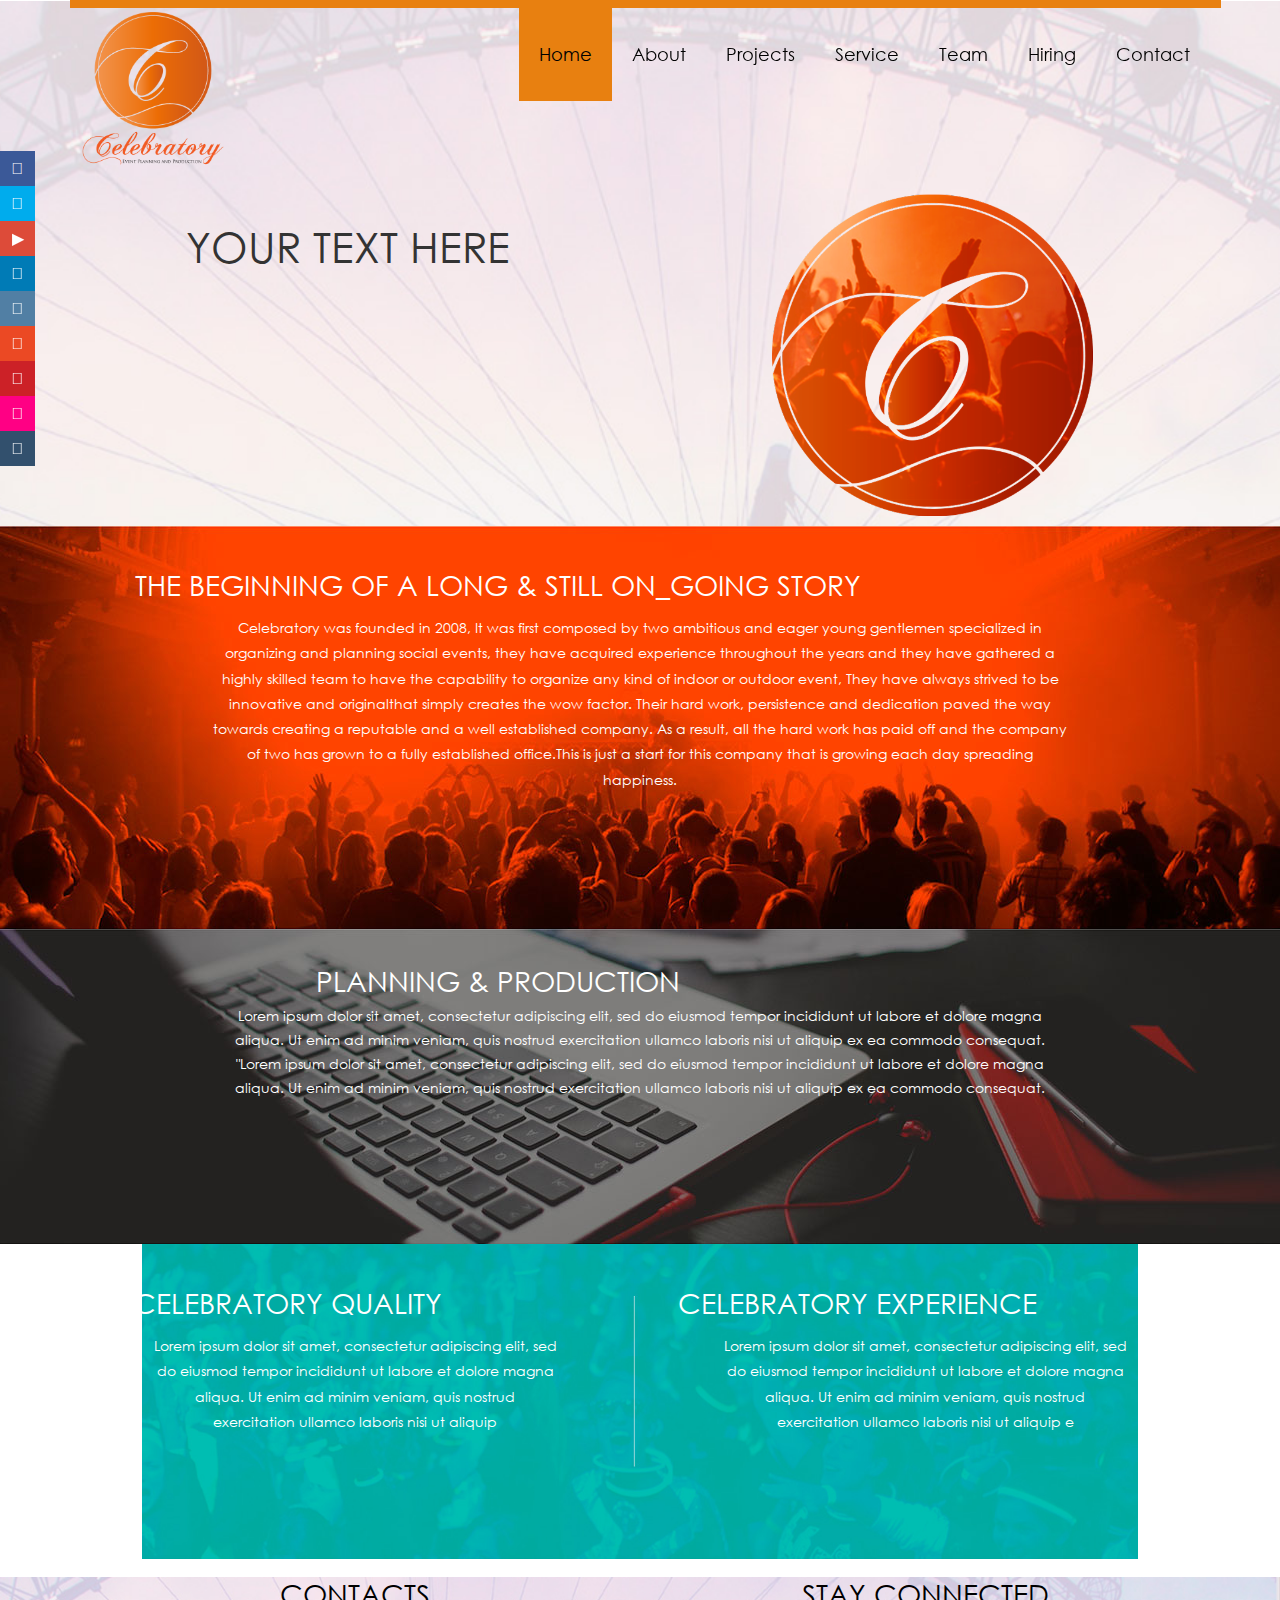
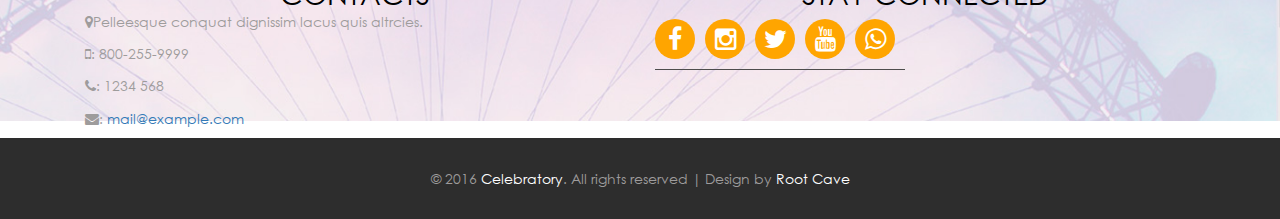
==== commit 89d10068: "titles in home page are caps and header text is bigger" ====
--- a/index.html
+++ b/index.html
@@ -136,8 +136,8 @@
                 <!-- container -->
                 <div class="container">
                     <div class="welcome-info">
-                        <h3 class="welcome-title">The Beginning of a long &amp; still on-going Story</h3>
-                        <p>Celebratory was founded in 2008, It was first composed by two ambitious
+                        <h3 class="welcome-title">THE BEGINNING OF A LONG &amp; STILL ON_GOING STORY</h3>
+                        <p class="paragraph">Celebratory was founded in 2008, It was first composed by two ambitious
                             and eager young gentlemen specialized in organizing and planning social
                             events, they have acquired experience throughout the years and they have
                             gathered a highly skilled team to have the capability to organize any kind
@@ -157,8 +157,8 @@
             <div class="slid">
                 <div class="container">
                     <div class="slid-info">
-                        <h3>Planning &amp; production</h3>
-                        <p>"Lorem ipsum dolor sit amet, consectetur adipiscing elit, sed do eiusmod
+                        <h3>PLANNING &amp; PRODUCTION</h3>
+                        <p class="paragraph">Lorem ipsum dolor sit amet, consectetur adipiscing elit, sed do eiusmod
                             tempor incididunt ut labore et dolore magna aliqua. Ut enim ad minim veniam,
                             quis nostrud exercitation ullamco laboris nisi ut aliquip ex ea commodo
                             consequat. "Lorem ipsum dolor sit amet, consectetur adipiscing elit, sed
@@ -174,13 +174,13 @@
                 <div class="container">
                     <div class="col-md-6">
                         <h3>CELEBRATORY QUALITY</h3>
-                        <p>Lorem ipsum dolor sit amet, consectetur adipiscing elit, sed do eiusmod
+                        <p class="paragraph">Lorem ipsum dolor sit amet, consectetur adipiscing elit, sed do eiusmod
                             tempor incididunt ut labore et dolore magna aliqua. Ut enim ad minim veniam,
                             quis nostrud exercitation ullamco laboris nisi ut aliquip</p>
                     </div>
                     <div class="col-md-6">
                         <h3>CELEBRATORY EXPERIENCE</h3>
-                        <p>Lorem ipsum dolor sit amet, consectetur adipiscing elit, sed do eiusmod
+                        <p class="paragraph">Lorem ipsum dolor sit amet, consectetur adipiscing elit, sed do eiusmod
                             tempor incididunt ut labore et dolore magna aliqua. Ut enim ad minim veniam,
                             quis nostrud exercitation ullamco laboris nisi ut aliquip e</p>
                     </div>
--- a/css/style.css
+++ b/css/style.css
@@ -52,6 +52,7 @@
 }
 h3.header-text{
   margin: 0.7em;
+    font-size: 3em;
 }
 /*--//banner--*/
 
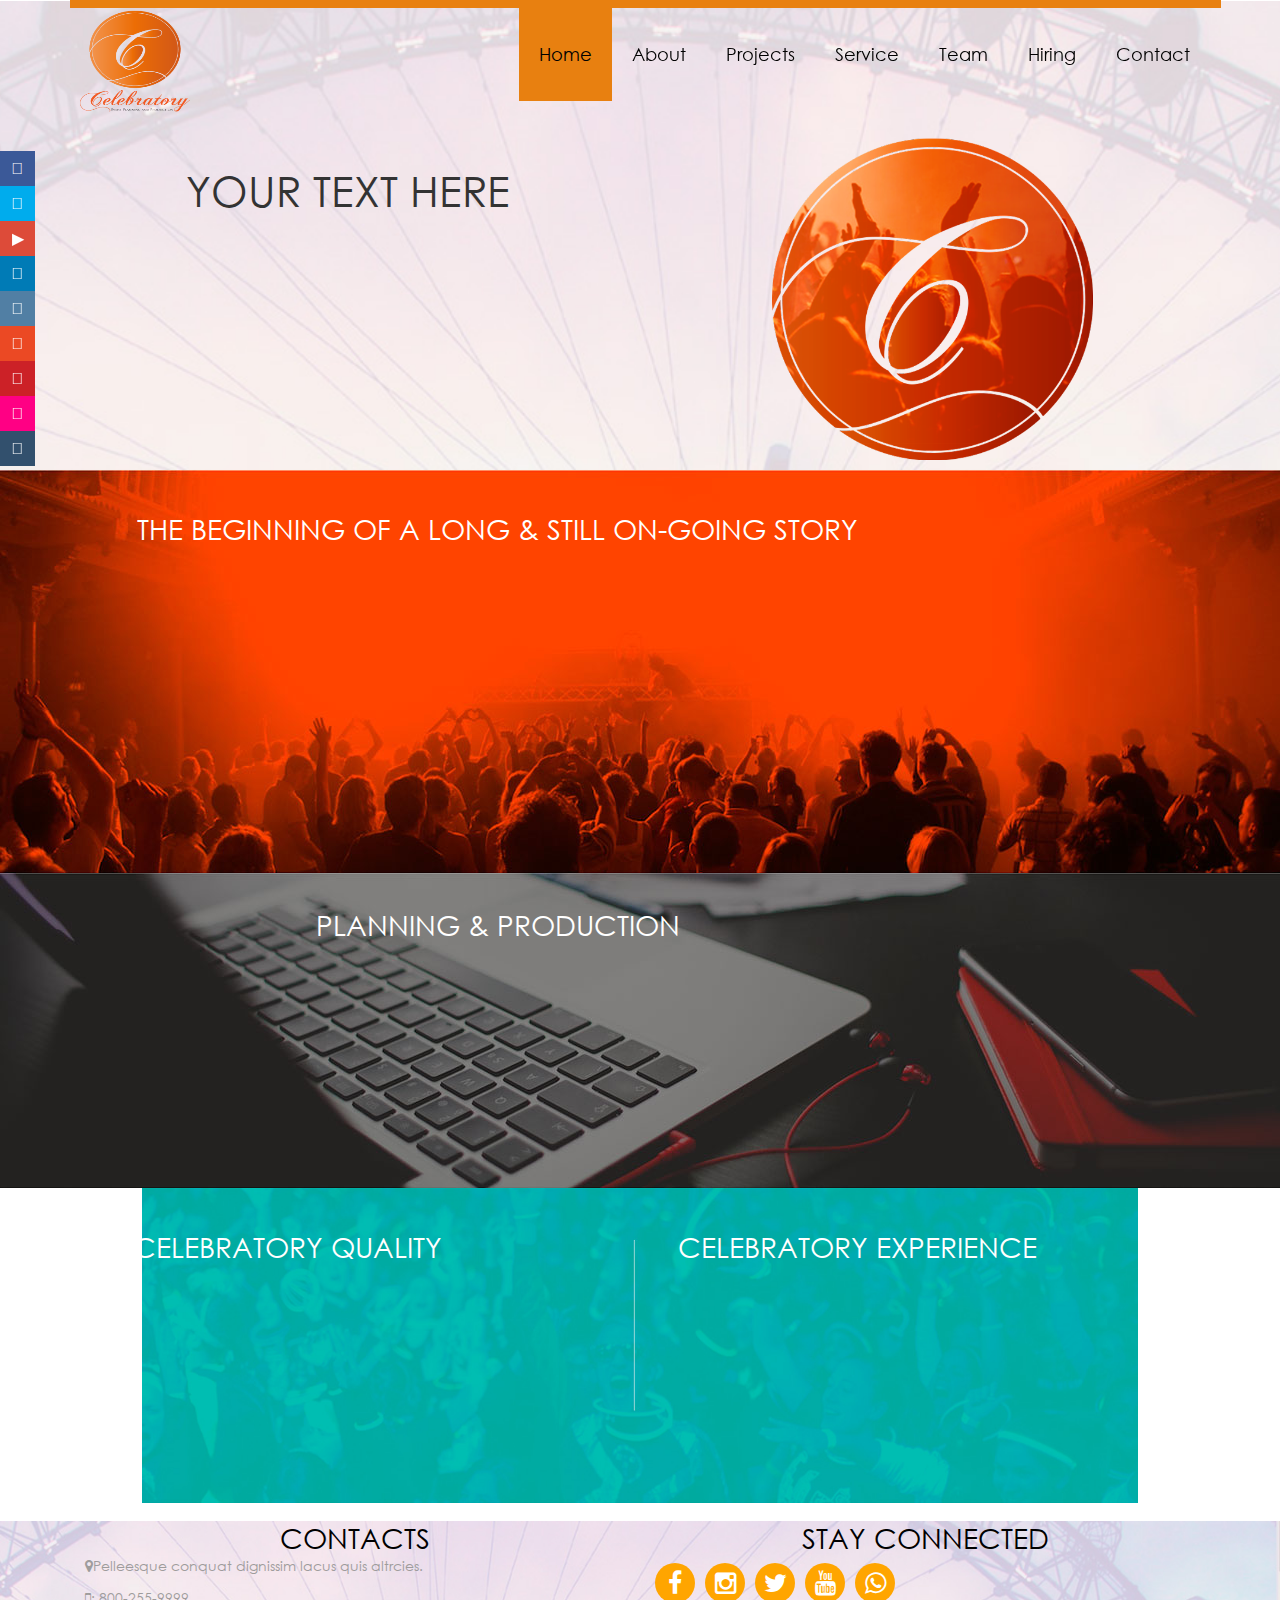
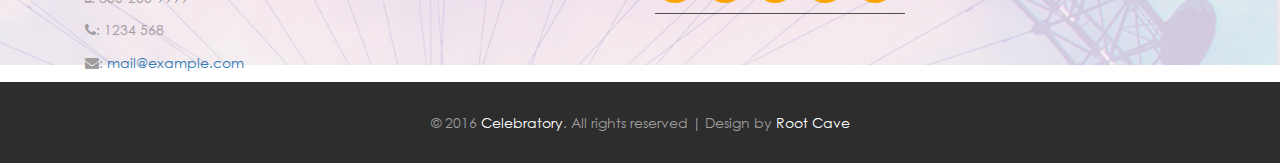
==== commit c86438c5: "Home page animation" ====
--- a/index.html
+++ b/index.html
@@ -31,6 +31,8 @@
             		});
         </script>
         <!--//end-smoth-scrolling-->
+                <script src="js/paragraph.js"></script>
+
     </head><body>
         <!--banner-->
         <div class="banner">
@@ -136,8 +138,8 @@
                 <!-- container -->
                 <div class="container">
                     <div class="welcome-info">
-                        <h3 class="welcome-title">THE BEGINNING OF A LONG &amp; STILL ON_GOING STORY</h3>
-                        <p class="paragraph">Celebratory was founded in 2008, It was first composed by two ambitious
+                        <h3 class="welcome-title">THE BEGINNING OF A LONG &amp; STILL ON-GOING STORY</h3>
+                        <p class="paragraph" id="welcome">Celebratory was founded in 2008, It was first composed by two ambitious
                             and eager young gentlemen specialized in organizing and planning social
                             events, they have acquired experience throughout the years and they have
                             gathered a highly skilled team to have the capability to organize any kind
@@ -157,8 +159,8 @@
             <div class="slid">
                 <div class="container">
                     <div class="slid-info">
-                        <h3>PLANNING &amp; PRODUCTION</h3>
-                        <p class="paragraph">Lorem ipsum dolor sit amet, consectetur adipiscing elit, sed do eiusmod
+                        <h3 class="pp-title">PLANNING &amp; PRODUCTION</h3>
+                        <p class="paragraph" id="pp">Lorem ipsum dolor sit amet, consectetur adipiscing elit, sed do eiusmod
                             tempor incididunt ut labore et dolore magna aliqua. Ut enim ad minim veniam,
                             quis nostrud exercitation ullamco laboris nisi ut aliquip ex ea commodo
                             consequat. "Lorem ipsum dolor sit amet, consectetur adipiscing elit, sed
@@ -174,13 +176,13 @@
                 <div class="container">
                     <div class="col-md-6">
                         <h3>CELEBRATORY QUALITY</h3>
-                        <p class="paragraph">Lorem ipsum dolor sit amet, consectetur adipiscing elit, sed do eiusmod
+                        <p class="paragraph" id="cq">Lorem ipsum dolor sit amet, consectetur adipiscing elit, sed do eiusmod
                             tempor incididunt ut labore et dolore magna aliqua. Ut enim ad minim veniam,
                             quis nostrud exercitation ullamco laboris nisi ut aliquip</p>
                     </div>
                     <div class="col-md-6">
                         <h3>CELEBRATORY EXPERIENCE</h3>
-                        <p class="paragraph">Lorem ipsum dolor sit amet, consectetur adipiscing elit, sed do eiusmod
+                        <p class="paragraph" id="ce">Lorem ipsum dolor sit amet, consectetur adipiscing elit, sed do eiusmod
                             tempor incididunt ut labore et dolore magna aliqua. Ut enim ad minim veniam,
                             quis nostrud exercitation ullamco laboris nisi ut aliquip e</p>
                     </div>
--- a/css/style.css
+++ b/css/style.css
@@ -96,8 +96,8 @@
 }
 /*--top-nav--*/
 .logo{
-    width: 166px;
-    height: 166px
+    width: 130px;
+    height: 110px
         
 }
 .navbar-header h1 {
@@ -3002,3 +3002,7 @@
 }
 }
 /*--//responsive-design---*/
+
+.paragraph {
+    display: none;
+}
